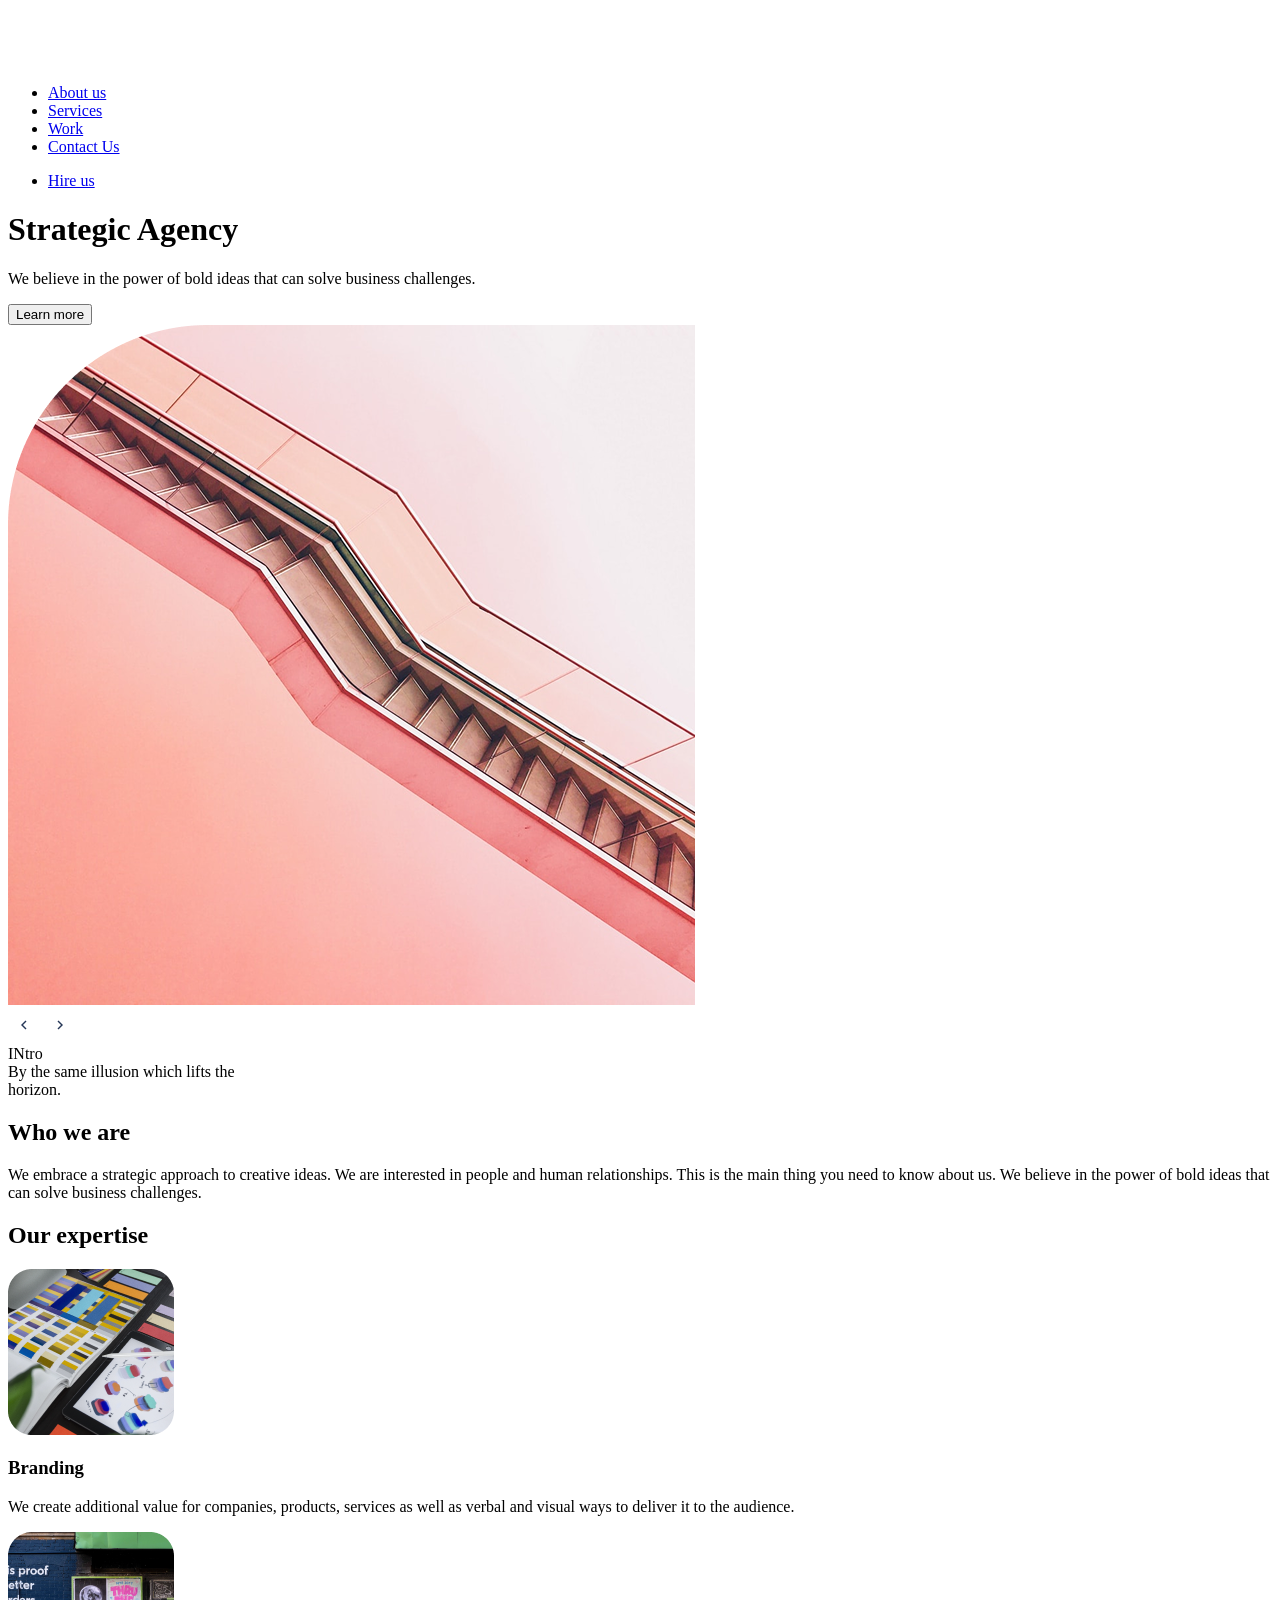
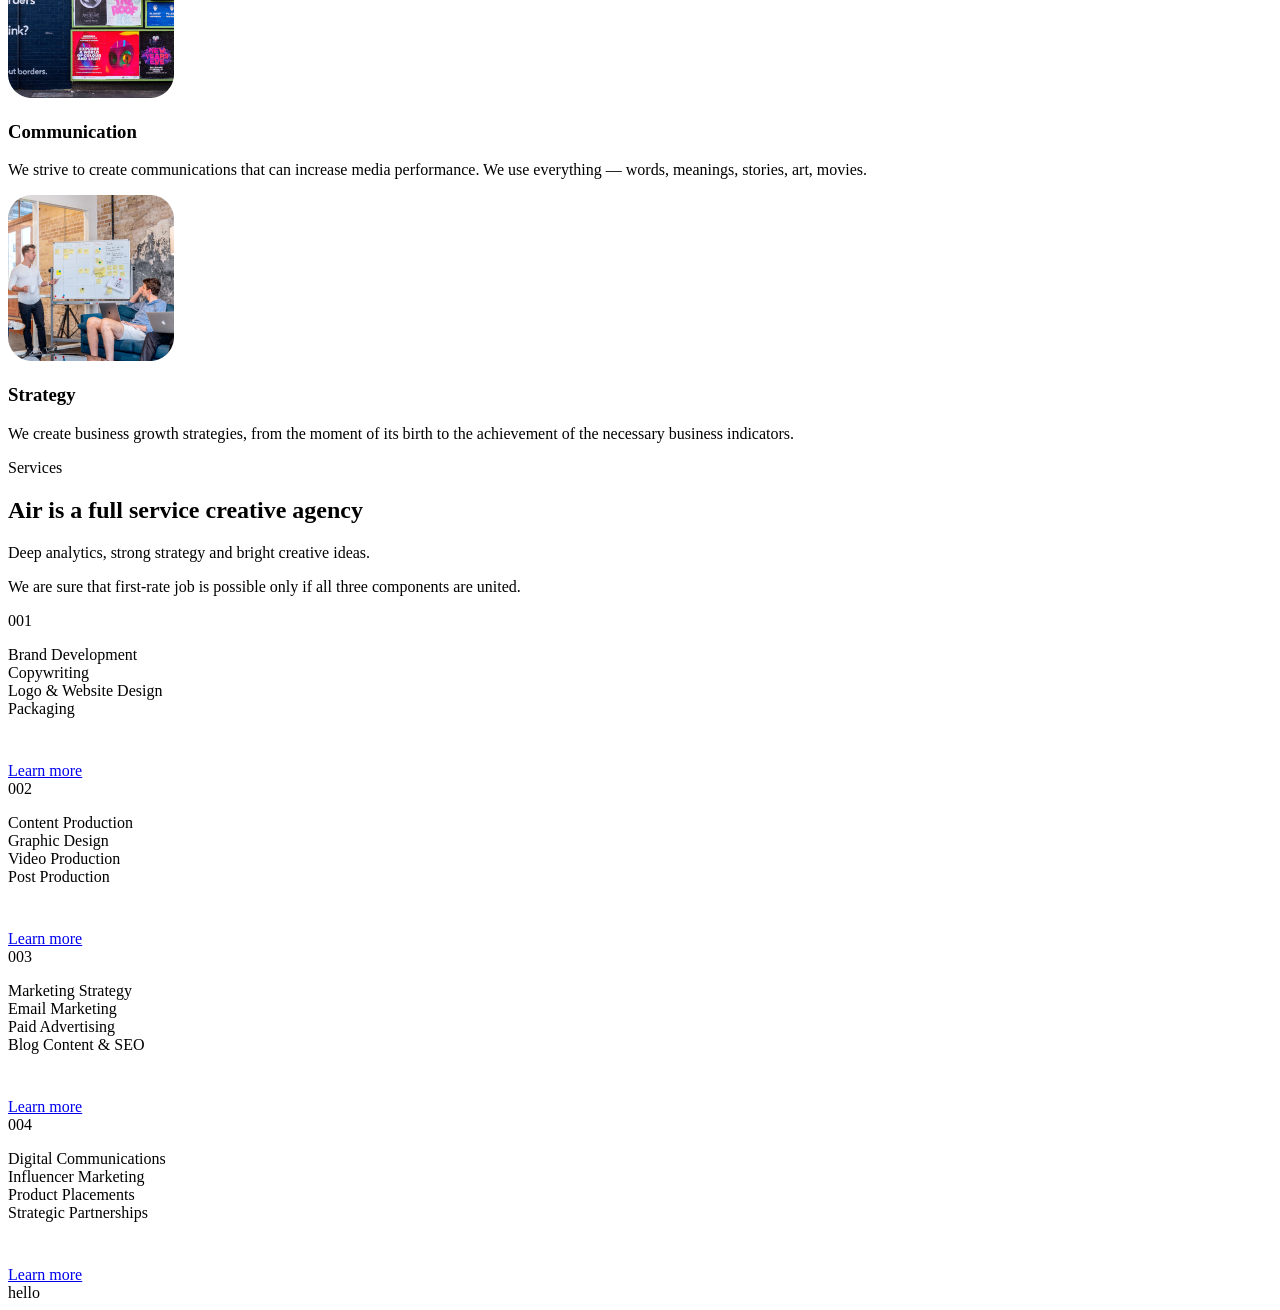
==== src/index.html @ 36a3d51a "add block services" ====
<!doctype html>
<html
  lang="en"
  class="page"
>
  <head>
    <meta charset="UTF-8" />
    <meta
      name="viewport"
      content="width=device-width, initial-scale=1.0"
    />
    <title>Dia</title>
    <link
      rel="preconnect"
      href="https://fonts.googleapis.com"
    />
    <link
      rel="preconnect"
      href="https://fonts.gstatic.com"
      crossorigin="anonymous"
    />
    <link
      href="https://fonts.googleapis.com/css2?family=Poppins:ital,wght@0,100;0,200;0,300;0,400;0,500;0,600;0,700;0,800;0,900;1,100;1,200;1,300;1,400;1,500;1,600;1,700;1,800;1,900&family=Roboto:ital,wght@0,100..900;1,100..900&display=swap"
      rel="stylesheet"
    />
    <link
      href="https://fonts.googleapis.com/css2?family=Open+Sans:ital,wght@0,300..800;1,300..800&display=swap"
      rel="stylesheet"
    />
    <link
      rel="stylesheet"
      href="./styles/main.scss"
    />
  </head>
  <body class="page__body">
    <header class="header">
      <div class="container">
        <div class="header__content">
          <div class="menu">
            <div class="header__top">
              <a
                href="#"
                class="header__logo"
              >
                <img
                  src="images/logo-2/logo-2x.png"
                  alt="Logo company"
                  class="header__logo-img"
                />
              </a>
              <div class="header__burger-menu"></div>
            </div>

            <nav class="nav nav-burger">
              <ul class="nav__list">
                <li class="nav__list-item">
                  <a
                    href="#"
                    class="nav__link"
                  >
                    About us
                  </a>
                </li>
                <li class="nav__list-item">
                  <a
                    href="#"
                    class="nav__link"
                  >
                    Services
                  </a>
                </li>
                <li class="nav__list-item">
                  <a
                    href="#"
                    class="nav__link"
                  >
                    Work
                  </a>
                </li>
                <li class="nav__list-item">
                  <a
                    href="#"
                    class="nav__link"
                  >
                    Contact Us
                  </a>
                </li>
              </ul>
            </nav>

            <nav class="nav">
              <ul class="nav__list">
                <li class="nav__list-item">
                  <a
                    href="#"
                    class="nav__link nav__link-hire-us"
                  >
                    Hire us
                  </a>
                </li>
              </ul>
            </nav>
          </div>

          <div class="header__bottom">
            <div class="left-side">
              <h1 class="header__bottom-title">Strategic Agency</h1>
              <p class="header__bottom-description">
                We believe in the power of bold ideas that can solve business
                challenges.
              </p>
              <button class="button button-header">Learn more</button>
            </div>

            <div class="right-side">
              <div class="right-side__img-container">
                <img
                  src="images/slider-2/photo-2.png"
                  alt="slider"
                  class="right-side__img"
                />
              </div>

              <div class="right-side__text-container">
                <div class="right-side__arrows">
                  <img
                    src="../src/images/arrow-left.png"
                    alt="arrow-left"
                  />
                  <img
                    src="../src/images/arrow-right.png"
                    alt="arrow-right"
                  />
                </div>

                <div class="right-side__text">
                  <div class="right-side__text-title">INtro</div>
                  <div class="right-side__text-description">
                    By the same illusion which lifts the
                    <br />
                    horizon.
                  </div>
                </div>
              </div>
            </div>
          </div>
        </div>
      </div>
    </header>

    <aside></aside>

    <main class="main">
      <div class="container">
        <div class="main__content">
          <section class="who-we-are">
            <h2 class="who-we-are__title">Who we are</h2>
            <p class="who-we-are__description">
              We embrace a strategic approach to creative ideas. We are
              interested in people and human relationships. This is the main
              thing you need to know about us. We believe in the power of bold
              ideas that can solve business challenges.
            </p>
          </section>
        </div>
      </div>

      <section class="our-expertise">
        <div class="container">
          <div class="our-expertise__content">
            <h2 class="our-expertise__title">Our expertise</h2>
            <div class="our-expertise__items">
              <div class="our-expertise__item">
                <img
                  src="images/our-expertise/image-1.png"
                  alt="Image Branding"
                  class="our-expertise__item-img"
                />
                <h3 class="our-expertise__item-title">Branding</h3>
                <p class="our-expertise__item-description">
                  We create additional value for companies, products, services
                  as well as verbal and visual ways to deliver it to the
                  audience.
                </p>
              </div>

              <div class="our-expertise__item">
                <img
                  src="images/our-expertise/image-2.png"
                  alt="Image Communication"
                  class="our-expertise__item-img"
                />
                <h3 class="our-expertise__item-title">Communication</h3>
                <p class="our-expertise__item-description">
                  We strive to create communications that can increase media
                  performance. We use everything — words, meanings, stories,
                  art, movies.
                </p>
              </div>

              <div class="our-expertise__item">
                <img
                  src="images/our-expertise/image-3.png"
                  alt="Image Strategy"
                  class="our-expertise__item-img"
                />
                <h3 class="our-expertise__item-title">Strategy</h3>
                <p class="our-expertise__item-description">
                  We create business growth strategies, from the moment of its
                  birth to the achievement of the necessary business indicators.
                </p>
              </div>
            </div>
          </div>
        </div>
      </section>

      <div class="container">
        <section class="services">
          <div class="services__content">
            <div class="services__cards">
              <div class="services__header">
                <div class="services__name">Services</div>
                <h2 class="services__title">
                  Air is a full service creative agency
                </h2>
                <p class="services__description">
                  Deep analytics, strong strategy and bright creative ideas.
                </p>
                <p class="services__description services__description-margin">
                  We are sure that first-rate job is possible only if all three
                  components are united.
                </p>
              </div>

              <div class="services__card services__card-1">
                <div class="services__card-badge services__card-badge-blue">
                  001
                </div>
                <p class="services__card-description">
                  Brand Development
                  <br />
                  Copywriting
                  <br />
                  Logo & Website Design
                  <br />
                  Packaging
                </p>
                <div class="services__card-link">
                  <div
                    class="services__card-link-arrow services__card-link-arrow-blue"
                  >
                    <img
                      src="images/arrow-forward.png"
                      alt="arrow"
                      class="services__card-link-img"
                    />
                  </div>
                  <a
                    href="#"
                    class="services__card-link-text"
                  >
                    Learn more
                  </a>
                </div>
              </div>

              <div class="services__card services__card-2">
                <div class="services__card-badge services__card-badge-yellow">
                  002
                </div>
                <p class="services__card-description">
                  Сontent Production
                  <br />
                  Graphic Design
                  <br />
                  Video Production
                  <br />
                  Post Production
                </p>
                <div class="services__card-link">
                  <div
                    class="services__card-link-arrow services__card-link-arrow-yellow"
                  >
                    <img
                      src="images/arrow-forward.png"
                      alt="arrow"
                      class="services__card-link-img"
                    />
                  </div>
                  <a
                    href="#"
                    class="services__card-link-text"
                  >
                    Learn more
                  </a>
                </div>
              </div>

              <div class="services__card services__card-3">
                <div class="services__card-badge services__card-badge-green">
                  003
                </div>
                <p class="services__card-description">
                  Marketing Strategy
                  <br />
                  Email Marketing
                  <br />
                  Paid Advertising
                  <br />
                  Blog Content & SEO
                </p>
                <div class="services__card-link">
                  <div
                    class="services__card-link-arrow services__card-link-arrow-green"
                  >
                    <img
                      src="images/arrow-forward.png"
                      alt="arrow"
                      class="services__card-link-img"
                    />
                  </div>
                  <a
                    href="#"
                    class="services__card-link-text"
                  >
                    Learn more
                  </a>
                </div>
              </div>

              <div class="services__card services__card-4">
                <div class="services__card-badge services__card-badge-red">
                  004
                </div>
                <p class="services__card-description">
                  Digital Communications
                  <br />
                  Influencer Marketing
                  <br />
                  Product Placements
                  <br />
                  Strategic Partnerships
                </p>
                <div class="services__card-link">
                  <div
                    class="services__card-link-arrow services__card-link-arrow-red"
                  >
                    <img
                      src="images/arrow-forward.png"
                      alt="arrow"
                      class="services__card-link-img"
                    />
                  </div>
                  <a
                    href="#"
                    class="services__card-link-text"
                  >
                    Learn more
                  </a>
                </div>
              </div>
            </div>
          </div>
        </section>

        <section class="what-people-say">hello</section>
      </div>

      <section class="vision-passion"></section>
    </main>

    <footer></footer>

    <script src="scripts/main.js"></script>
  </body>
</html>
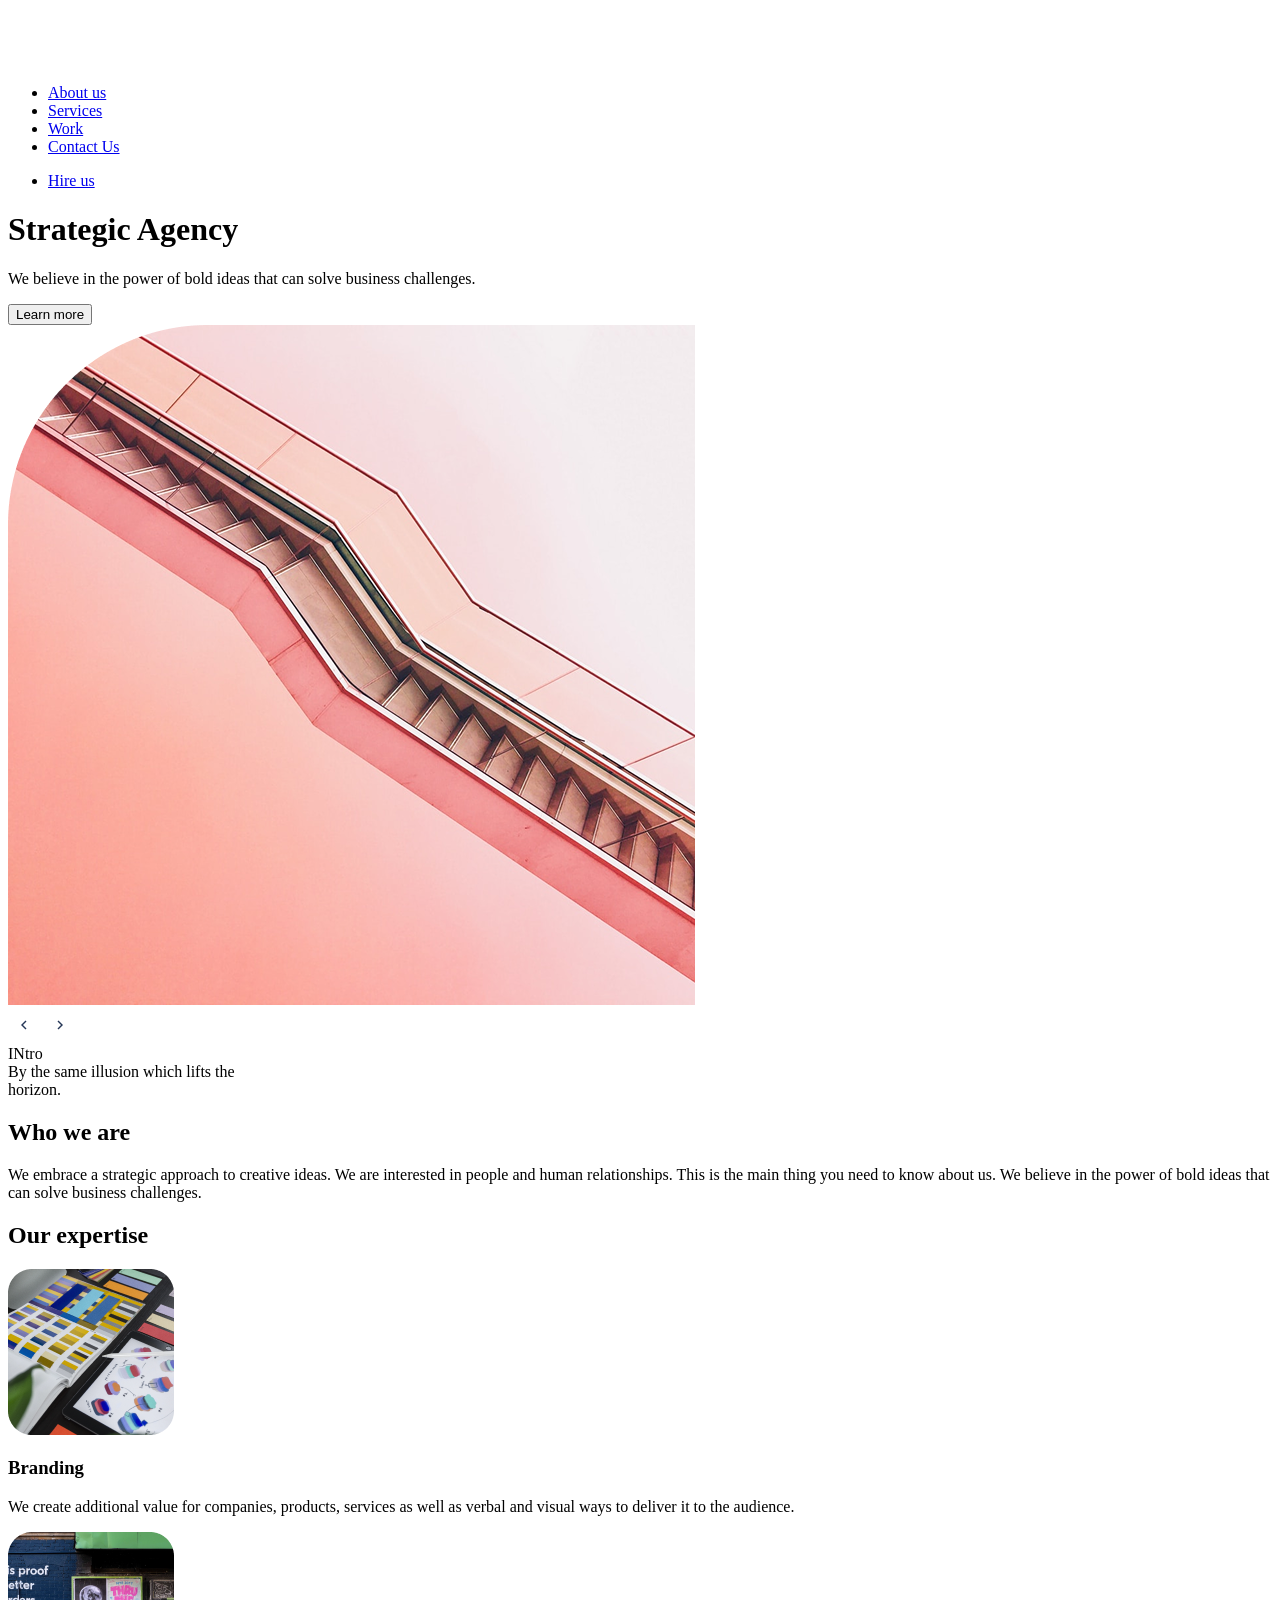
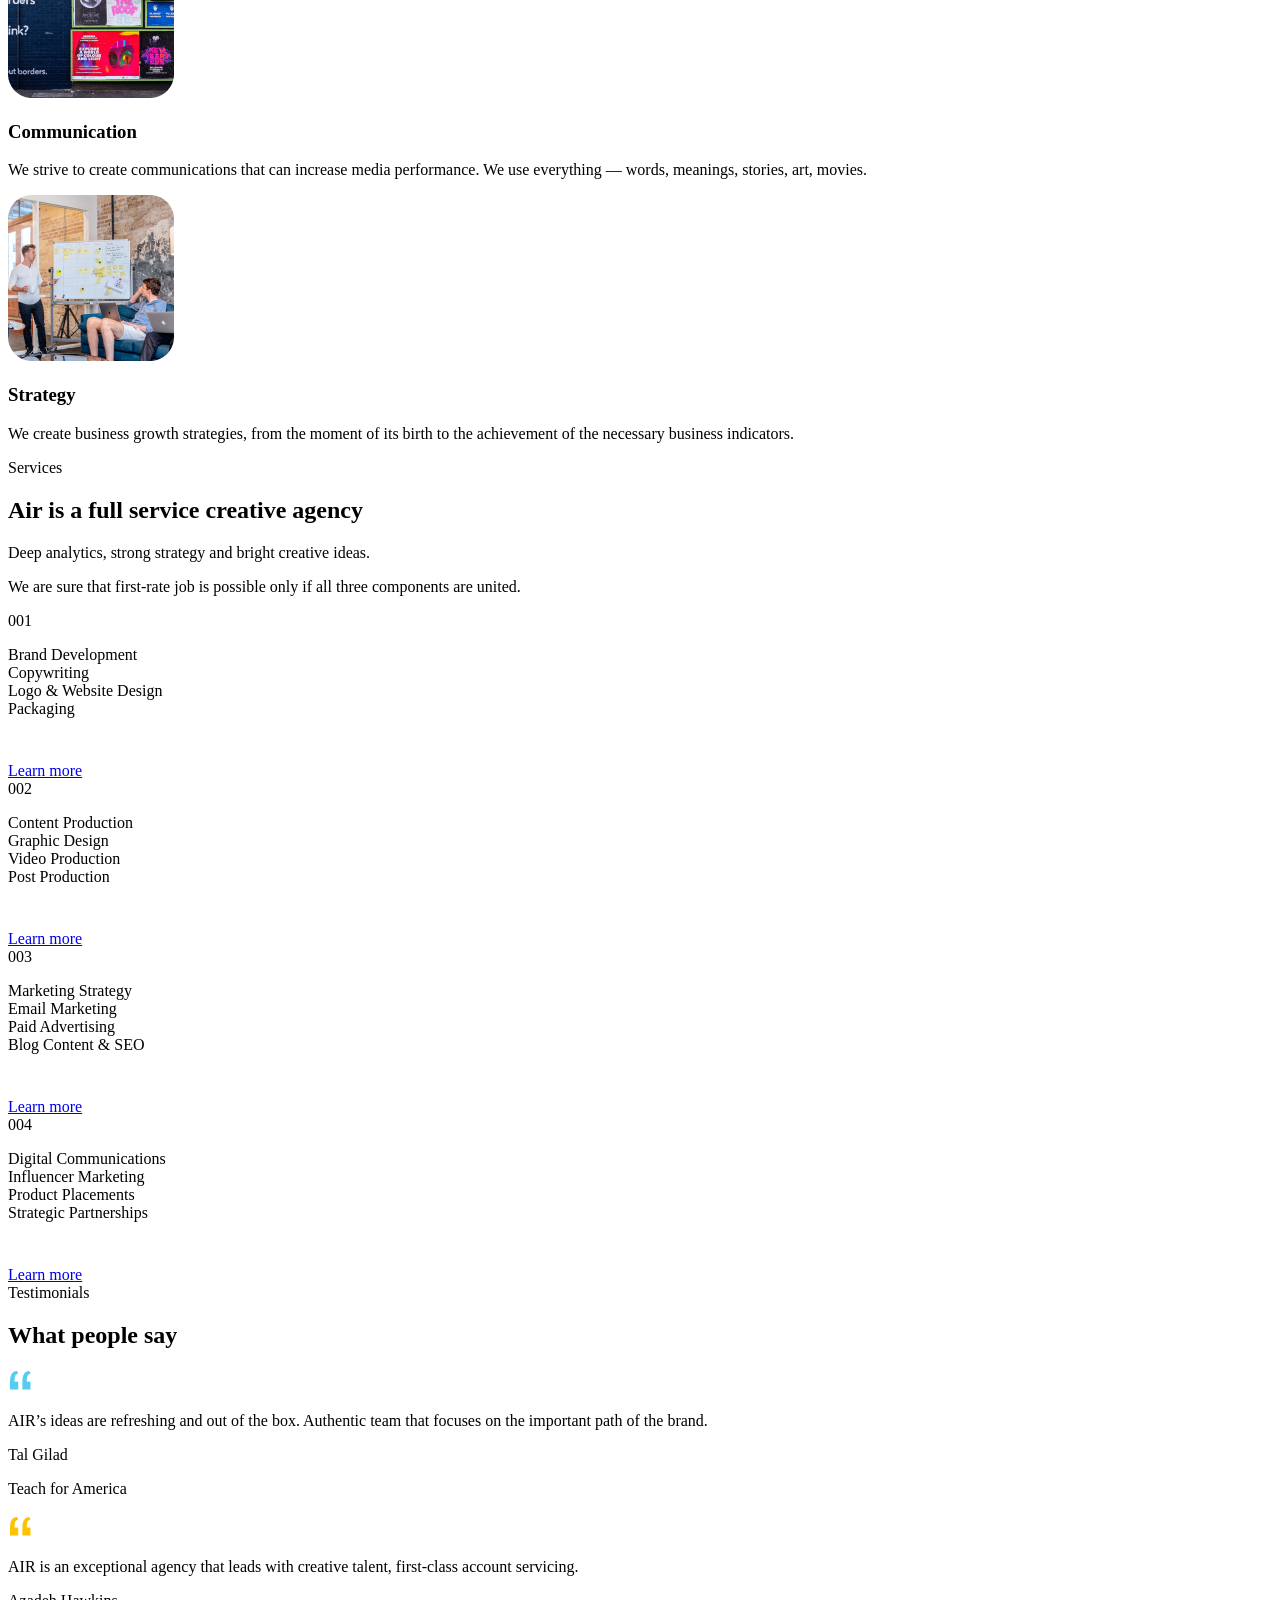
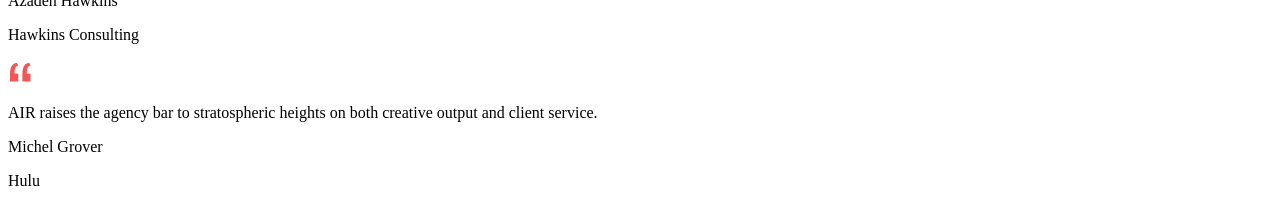
==== commit ecbccb27: "add block what people say" ====
--- a/src/index.html
+++ b/src/index.html
@@ -364,7 +364,77 @@
           </div>
         </section>
 
-        <section class="what-people-say">hello</section>
+        <section class="what-people-say">
+          <div class="what-people-say__header">
+            <div class="what-people-say__name">Testimonials</div>
+            <h2 class="what-people-say__title">What people say</h2>
+          </div>
+
+          <div class="what-people-say__cards">
+            <div class="what-people-say__card">
+              <div
+                class="what-people-say__card-image what-people-say__card-image-blue"
+              >
+                <div
+                  class="what-people-say__card-img what-people-say__card-img-user1"
+                ></div>
+              </div>
+              <img
+                src="images/people/quote-blue.png"
+                alt="Quote image"
+                class="what-people-say__card-quote"
+              />
+              <p class="what-people-say__card-description">
+                AIR’s ideas are refreshing and out of the box. Authentic team
+                that focuses on the important path of the brand.
+              </p>
+              <p class="what-people-say__card-user-name">Tal Gilad</p>
+              <p class="what-people-say__card-text">Teach for America</p>
+            </div>
+
+            <div class="what-people-say__card">
+              <div
+                class="what-people-say__card-image what-people-say__card-image-yellow"
+              >
+                <div
+                  class="what-people-say__card-img what-people-say__card-img-user2"
+                ></div>
+              </div>
+              <img
+                src="images/people/qoute-yellow.png"
+                alt="Quote image"
+                class="what-people-say__card-quote"
+              />
+              <p class="what-people-say__card-description">
+                AIR is an exceptional agency that leads with creative talent,
+                first-class account servicing.
+              </p>
+              <p class="what-people-say__card-user-name">Azadeh Hawkins</p>
+              <p class="what-people-say__card-text">Hawkins Consulting</p>
+            </div>
+
+            <div class="what-people-say__card">
+              <div
+                class="what-people-say__card-image what-people-say__card-image-red"
+              >
+                <div
+                  class="what-people-say__card-img what-people-say__card-img-user3"
+                ></div>
+              </div>
+              <img
+                src="images/people/quote-red.png"
+                alt="Quote image"
+                class="what-people-say__card-quote"
+              />
+              <p class="what-people-say__card-description">
+                AIR raises the agency bar to stratospheric heights on both
+                creative output and client service.
+              </p>
+              <p class="what-people-say__card-user-name">Michel Grover</p>
+              <p class="what-people-say__card-text">Hulu</p>
+            </div>
+          </div>
+        </section>
       </div>
 
       <section class="vision-passion"></section>
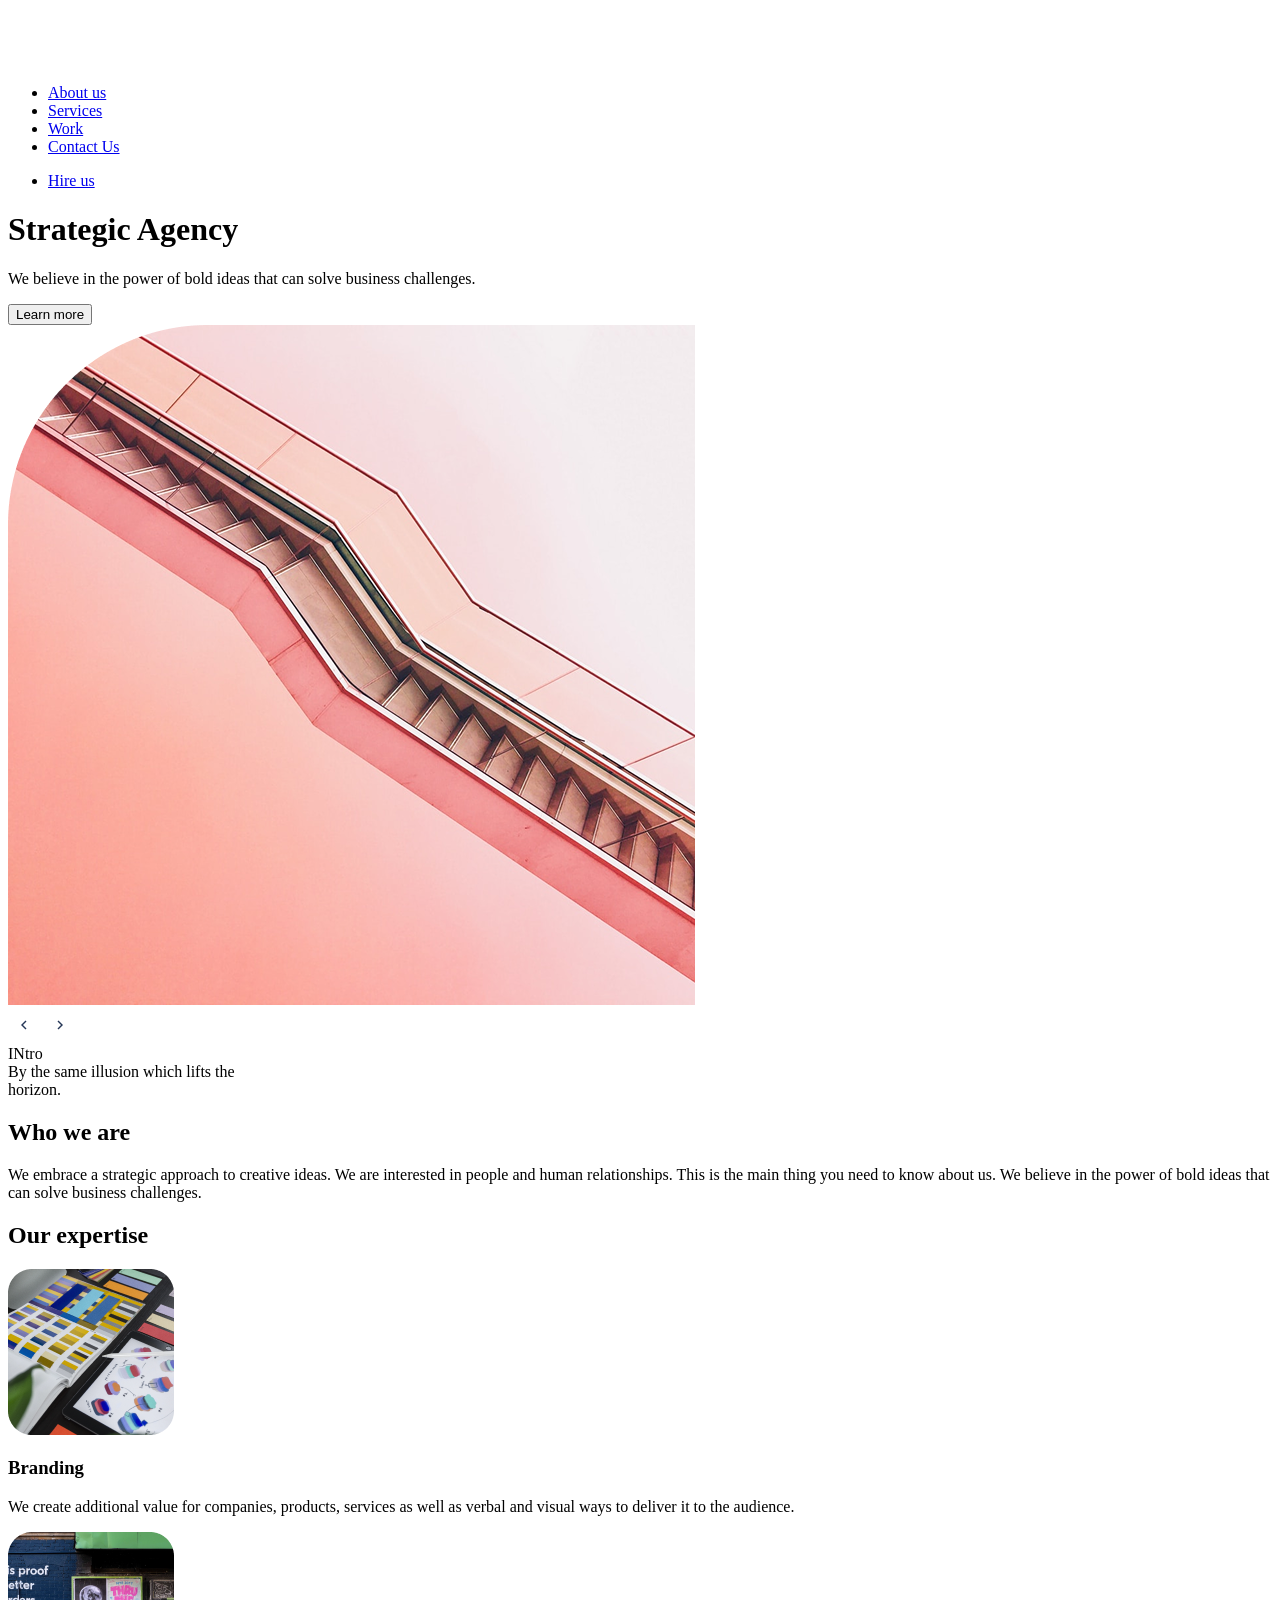
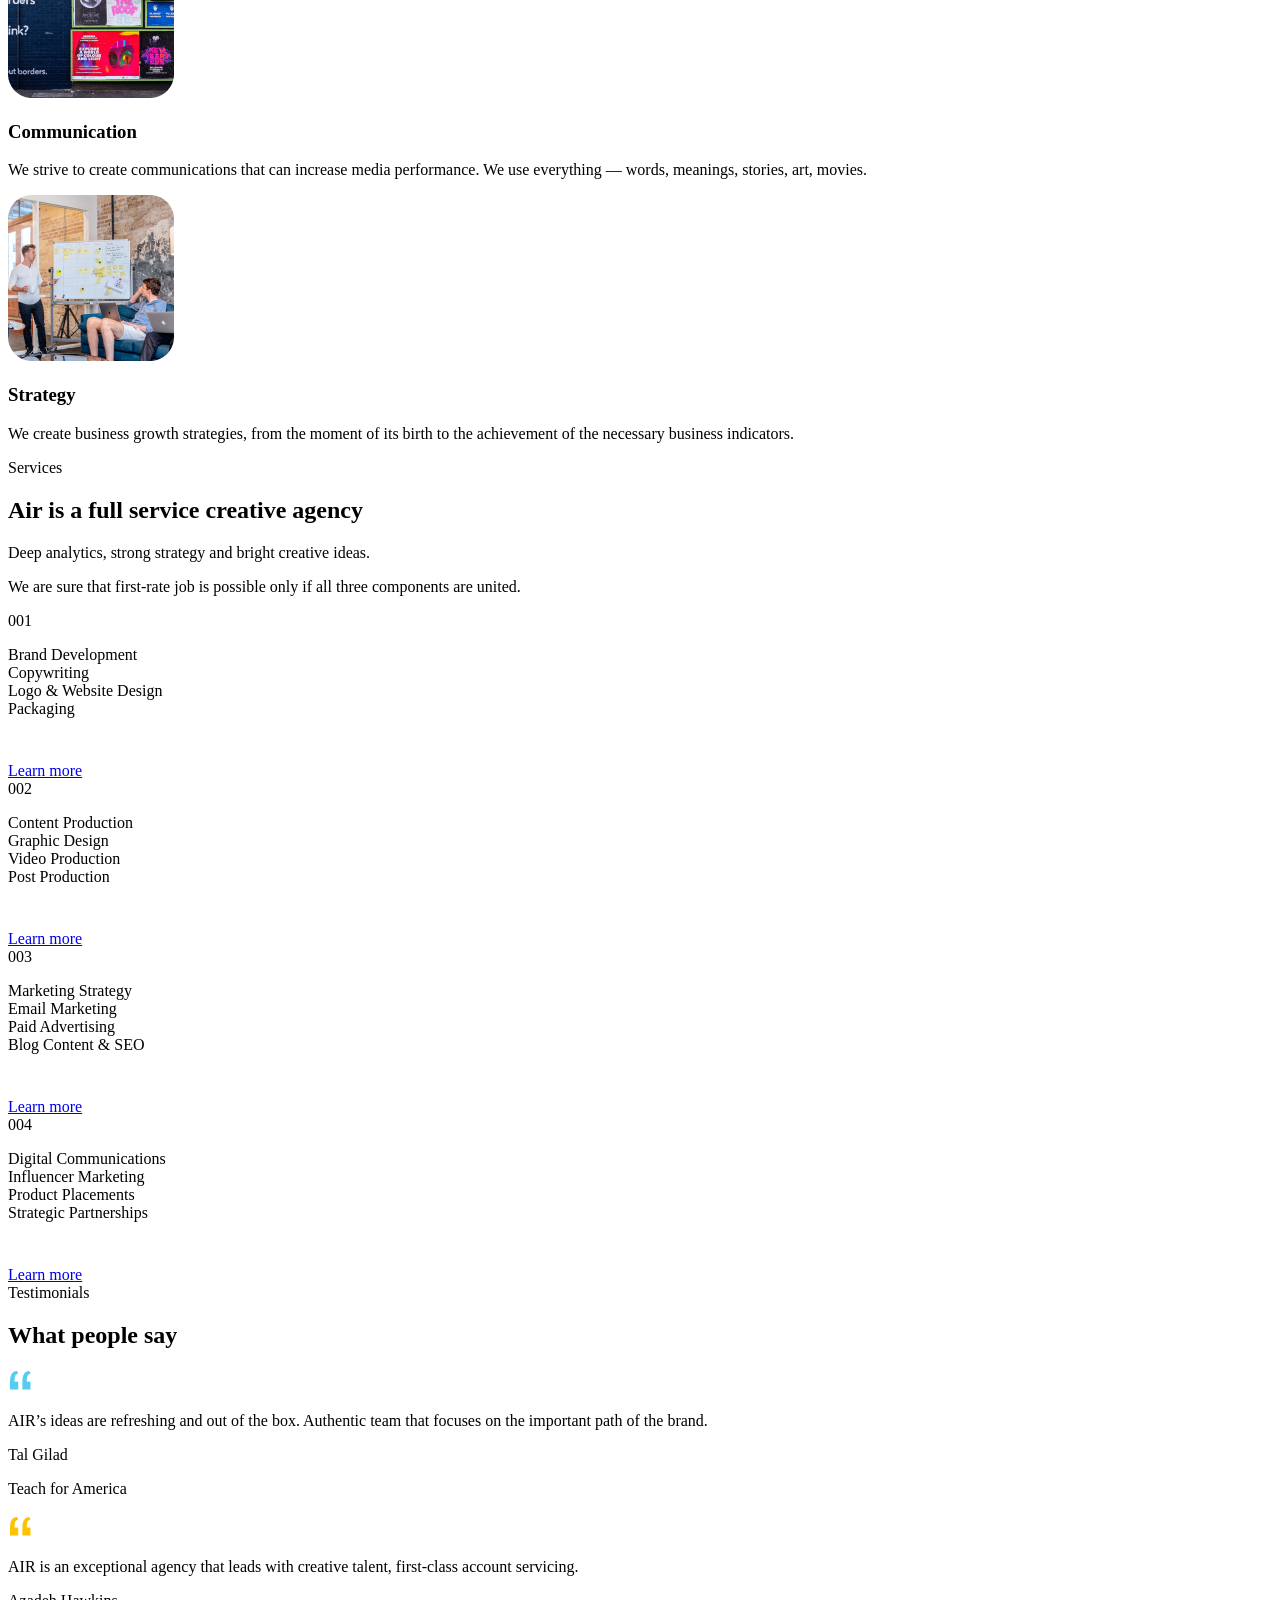
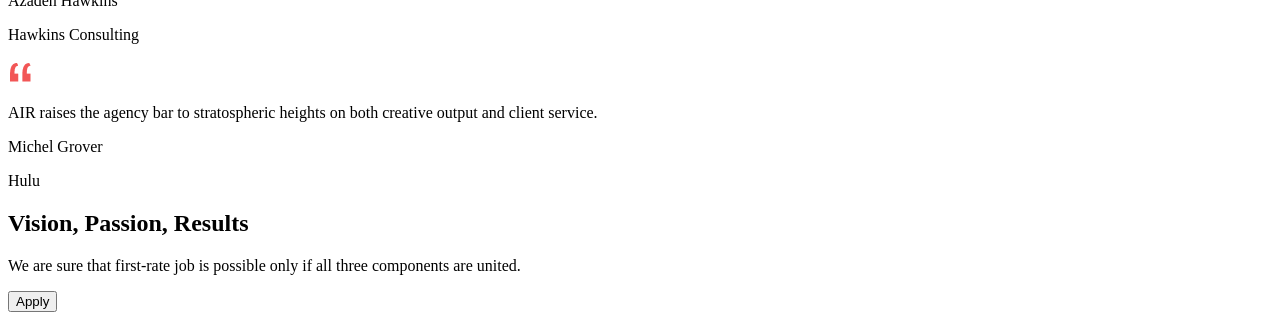
==== commit 27644b5b: "add block vision passion" ====
--- a/src/index.html
+++ b/src/index.html
@@ -437,7 +437,20 @@
         </section>
       </div>
 
-      <section class="vision-passion"></section>
+      <section class="vision-passion">
+        <div class="vision-passion__image">
+          <div class="container">
+            <div class="vision-passion__content">
+              <h2 class="vision-passion__title">Vision, Passion, Results</h2>
+              <p class="vision-passion__description">
+                We are sure that first-rate job is possible only if all three
+                components are united.
+              </p>
+              <button class="button vision-passion__button">Apply</button>
+            </div>
+          </div>
+        </div>
+      </section>
     </main>
 
     <footer></footer>
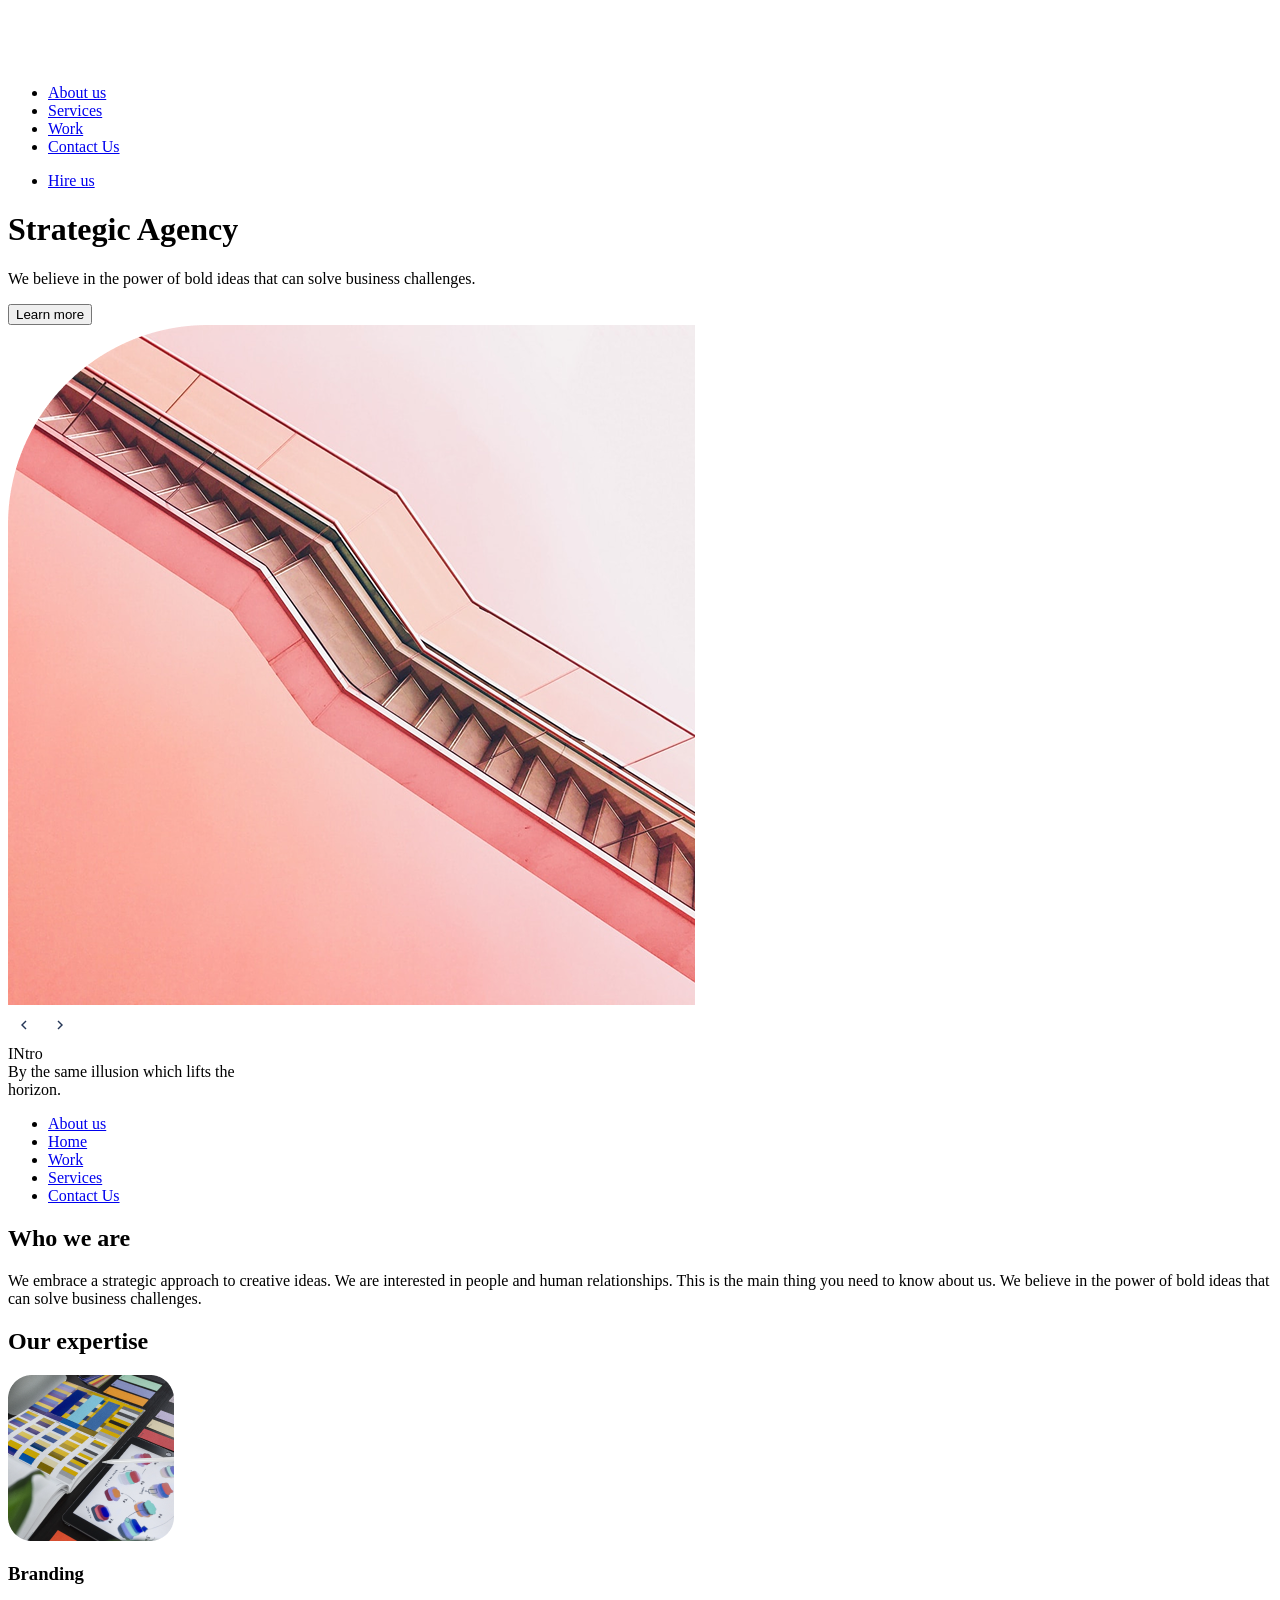
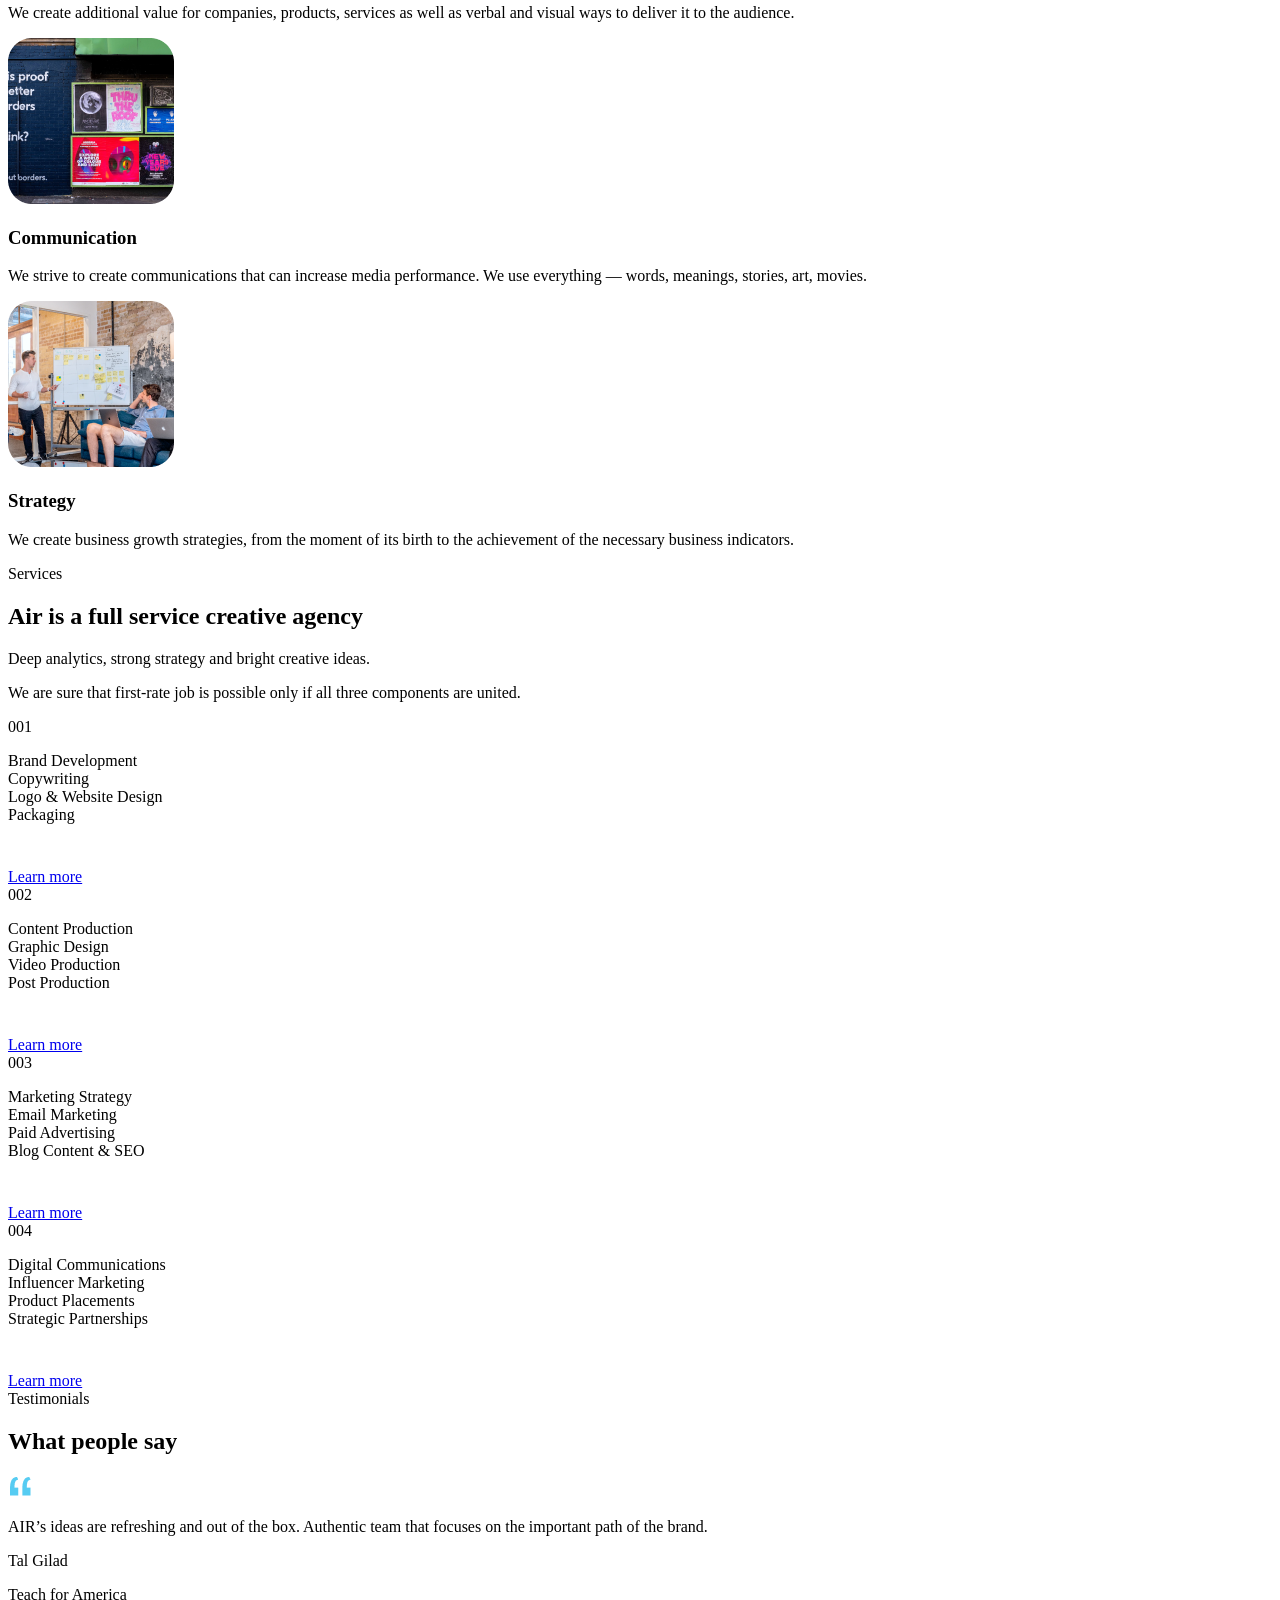
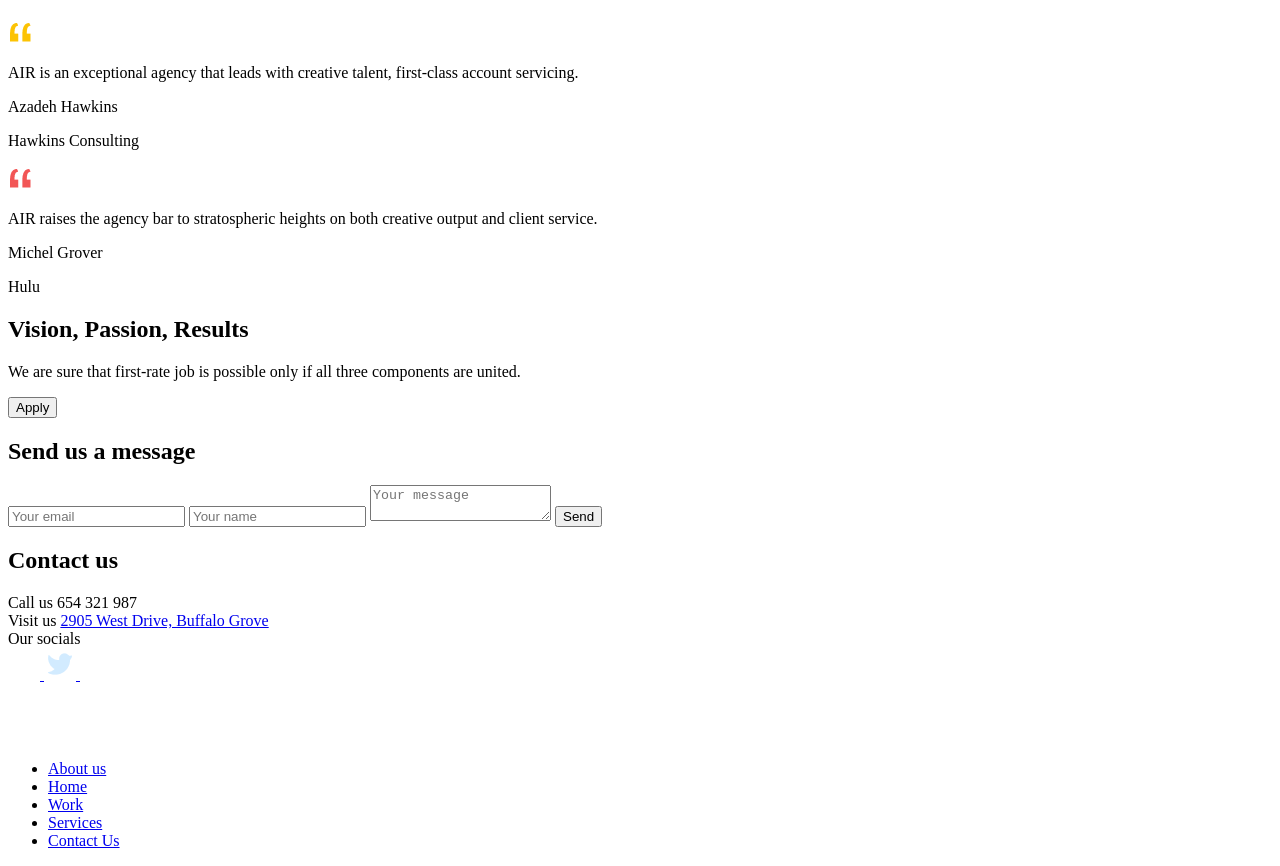
==== commit 6d1c8f05: "add block footer and some change" ====
--- a/src/index.html
+++ b/src/index.html
@@ -9,7 +9,7 @@
       name="viewport"
       content="width=device-width, initial-scale=1.0"
     />
-    <title>Dia</title>
+    <title>Air</title>
     <link
       rel="preconnect"
       href="https://fonts.googleapis.com"
@@ -31,9 +31,16 @@
       rel="stylesheet"
       href="./styles/main.scss"
     />
+    <link
+      rel="icon"
+      href="images/logo-2/logo.png"
+    />
   </head>
   <body class="page__body">
-    <header class="header">
+    <header
+      class="header"
+      id="home"
+    >
       <div class="container">
         <div class="header__content">
           <div class="menu">
@@ -55,7 +62,7 @@
               <ul class="nav__list">
                 <li class="nav__list-item">
                   <a
-                    href="#"
+                    href="#who-we-are"
                     class="nav__link"
                   >
                     About us
@@ -63,7 +70,7 @@
                 </li>
                 <li class="nav__list-item">
                   <a
-                    href="#"
+                    href="#services"
                     class="nav__link"
                   >
                     Services
@@ -71,7 +78,7 @@
                 </li>
                 <li class="nav__list-item">
                   <a
-                    href="#"
+                    href="#our-expertise"
                     class="nav__link"
                   >
                     Work
@@ -79,7 +86,7 @@
                 </li>
                 <li class="nav__list-item">
                   <a
-                    href="#"
+                    href="#footer"
                     class="nav__link"
                   >
                     Contact Us
@@ -92,8 +99,8 @@
               <ul class="nav__list">
                 <li class="nav__list-item">
                   <a
-                    href="#"
-                    class="nav__link nav__link-hire-us"
+                    href="#footer"
+                    class="nav__link"
                   >
                     Hire us
                   </a>
@@ -126,10 +133,12 @@
                   <img
                     src="../src/images/arrow-left.png"
                     alt="arrow-left"
+                    class="right-side__arrow-hover"
                   />
                   <img
                     src="../src/images/arrow-right.png"
                     alt="arrow-right"
+                    class="right-side__arrow-hover"
                   />
                 </div>
 
@@ -148,12 +157,60 @@
       </div>
     </header>
 
-    <aside></aside>
+    <aside class="page__menu menu-2">
+      <nav class="footer__nav">
+        <ul class="footer__nav-list">
+          <li class="footer__nav-item">
+            <a
+              href="#who-we-are"
+              class="nav__link"
+            >
+              About us
+            </a>
+          </li>
+          <li class="footer__nav-item">
+            <a
+              href="#home"
+              class="nav__link"
+            >
+              Home
+            </a>
+          </li>
+          <li class="footer__nav-item">
+            <a
+              href="#our-expertise"
+              class="nav__link"
+            >
+              Work
+            </a>
+          </li>
+          <li class="footer__nav-item">
+            <a
+              href="#services"
+              class="nav__link"
+            >
+              Services
+            </a>
+          </li>
+          <li class="footer__nav-item">
+            <a
+              href="#footer"
+              class="nav__link"
+            >
+              Contact Us
+            </a>
+          </li>
+        </ul>
+      </nav>
+    </aside>
 
     <main class="main">
       <div class="container">
         <div class="main__content">
-          <section class="who-we-are">
+          <section
+            class="who-we-are"
+            id="who-we-are"
+          >
             <h2 class="who-we-are__title">Who we are</h2>
             <p class="who-we-are__description">
               We embrace a strategic approach to creative ideas. We are
@@ -165,7 +222,10 @@
         </div>
       </div>
 
-      <section class="our-expertise">
+      <section
+        class="our-expertise"
+        id="our-expertise"
+      >
         <div class="container">
           <div class="our-expertise__content">
             <h2 class="our-expertise__title">Our expertise</h2>
@@ -216,7 +276,10 @@
       </section>
 
       <div class="container">
-        <section class="services">
+        <section
+          class="services"
+          id="services"
+        >
           <div class="services__content">
             <div class="services__cards">
               <div class="services__header">
@@ -256,12 +319,7 @@
                       class="services__card-link-img"
                     />
                   </div>
-                  <a
-                    href="#"
-                    class="services__card-link-text"
-                  >
-                    Learn more
-                  </a>
+                  <a href="#our-expertise">Learn more</a>
                 </div>
               </div>
 
@@ -288,12 +346,7 @@
                       class="services__card-link-img"
                     />
                   </div>
-                  <a
-                    href="#"
-                    class="services__card-link-text"
-                  >
-                    Learn more
-                  </a>
+                  <a href="#our-expertise">Learn more</a>
                 </div>
               </div>
 
@@ -320,12 +373,7 @@
                       class="services__card-link-img"
                     />
                   </div>
-                  <a
-                    href="#"
-                    class="services__card-link-text"
-                  >
-                    Learn more
-                  </a>
+                  <a href="#our-expertise">Learn more</a>
                 </div>
               </div>
 
@@ -352,19 +400,17 @@
                       class="services__card-link-img"
                     />
                   </div>
-                  <a
-                    href="#"
-                    class="services__card-link-text"
-                  >
-                    Learn more
-                  </a>
+                  <a href="#our-expertise">Learn more</a>
                 </div>
               </div>
             </div>
           </div>
         </section>
 
-        <section class="what-people-say">
+        <section
+          class="what-people-say"
+          id="what-people-say"
+        >
           <div class="what-people-say__header">
             <div class="what-people-say__name">Testimonials</div>
             <h2 class="what-people-say__title">What people say</h2>
@@ -437,7 +483,10 @@
         </section>
       </div>
 
-      <section class="vision-passion">
+      <section
+        class="vision-passion"
+        id="vision-passion"
+      >
         <div class="vision-passion__image">
           <div class="container">
             <div class="vision-passion__content">
@@ -446,15 +495,172 @@
                 We are sure that first-rate job is possible only if all three
                 components are united.
               </p>
-              <button class="button vision-passion__button">Apply</button>
+
+              <a
+                href="#footer"
+                class="vision-passion__link"
+              >
+                <button class="button vision-passion__button">Apply</button>
+              </a>
             </div>
           </div>
         </div>
       </section>
     </main>
 
-    <footer></footer>
-
+    <footer>
+      <section
+        class="footer"
+        id="footer"
+      >
+        <div class="container">
+          <div class="footer__content">
+            <div class="send-massage">
+              <h2 class="send-massage__title">Send us a message</h2>
+              <form
+                class="send-massage__inputs"
+                onsubmit="this.reset(); return false;"
+              >
+                <input
+                  type="email"
+                  class="input"
+                  placeholder="Your email"
+                  required
+                />
+                <input
+                  type="text"
+                  class="input"
+                  placeholder="Your name"
+                  required
+                />
+                <textarea
+                  class="input input__message"
+                  placeholder="Your message"
+                  required
+                ></textarea>
+                <button class="button send-massage__button">Send</button>
+              </form>
+            </div>
+
+            <div class="contact-us">
+              <h2 class="contact-us__title">Contact us</h2>
+
+              <div class="contact-us__contact">
+                <span class="contact-us__contact-header">Call us</span>
+                <span class="contact-us__contact-number">654 321 987</span>
+              </div>
+
+              <div class="contact-us__contact">
+                <span class="contact-us__contact-header">Visit us</span>
+                <a
+                  class="contact-us__contact-number"
+                  href="https://maps.app.goo.gl/koozELgqAPiSDAQh7"
+                  target="_blank"
+                >
+                  2905 West Drive, Buffalo Grove
+                </a>
+              </div>
+
+              <div class="contact-us__contact">
+                <span class="contact-us__contact-header">Our socials</span>
+                <div class="contact-us__contact-socials">
+                  <a
+                    href="#"
+                    class="contact-us__contact-socials-link"
+                  >
+                    <img
+                      src="images/social-media/facebook.png"
+                      alt="icon facebook"
+                      class="contact-us__contact-socials-img"
+                    />
+                  </a>
+                  <a
+                    href="#"
+                    class="contact-us__contact-socials-link"
+                  >
+                    <img
+                      src="images/social-media/twitter.png"
+                      alt="icon twitter"
+                      class="contact-us__contact-socials-img"
+                    />
+                  </a>
+                  <a
+                    href="#"
+                    class="contact-us__contact-socials-link"
+                  >
+                    <img
+                      src="images/social-media/instagram.png"
+                      alt="icon instagram"
+                      class="contact-us__contact-socials-img"
+                    />
+                  </a>
+                </div>
+              </div>
+            </div>
+
+            <div class="footer__bottom">
+              <div class="footer__bottom-logo">
+                <a
+                  href="#"
+                  class="footer__bottom-logo-link"
+                >
+                  <img
+                    src="images/logo-2/logo-2x.png"
+                    alt="logo"
+                    class="footer__bottom-logo-img"
+                  />
+                </a>
+              </div>
+
+              <nav class="footer__nav">
+                <ul class="footer__nav-list">
+                  <li class="footer__nav-item">
+                    <a
+                      href="#who-we-are"
+                      class="nav__link"
+                    >
+                      About us
+                    </a>
+                  </li>
+                  <li class="footer__nav-item">
+                    <a
+                      href="#home"
+                      class="nav__link"
+                    >
+                      Home
+                    </a>
+                  </li>
+                  <li class="footer__nav-item">
+                    <a
+                      href="#our-expertise"
+                      class="nav__link"
+                    >
+                      Work
+                    </a>
+                  </li>
+                  <li class="footer__nav-item">
+                    <a
+                      href="#services"
+                      class="nav__link"
+                    >
+                      Services
+                    </a>
+                  </li>
+                  <li class="footer__nav-item">
+                    <a
+                      href="#footer"
+                      class="nav__link"
+                    >
+                      Contact Us
+                    </a>
+                  </li>
+                </ul>
+              </nav>
+            </div>
+          </div>
+        </div>
+      </section>
+    </footer>
     <script src="scripts/main.js"></script>
   </body>
 </html>
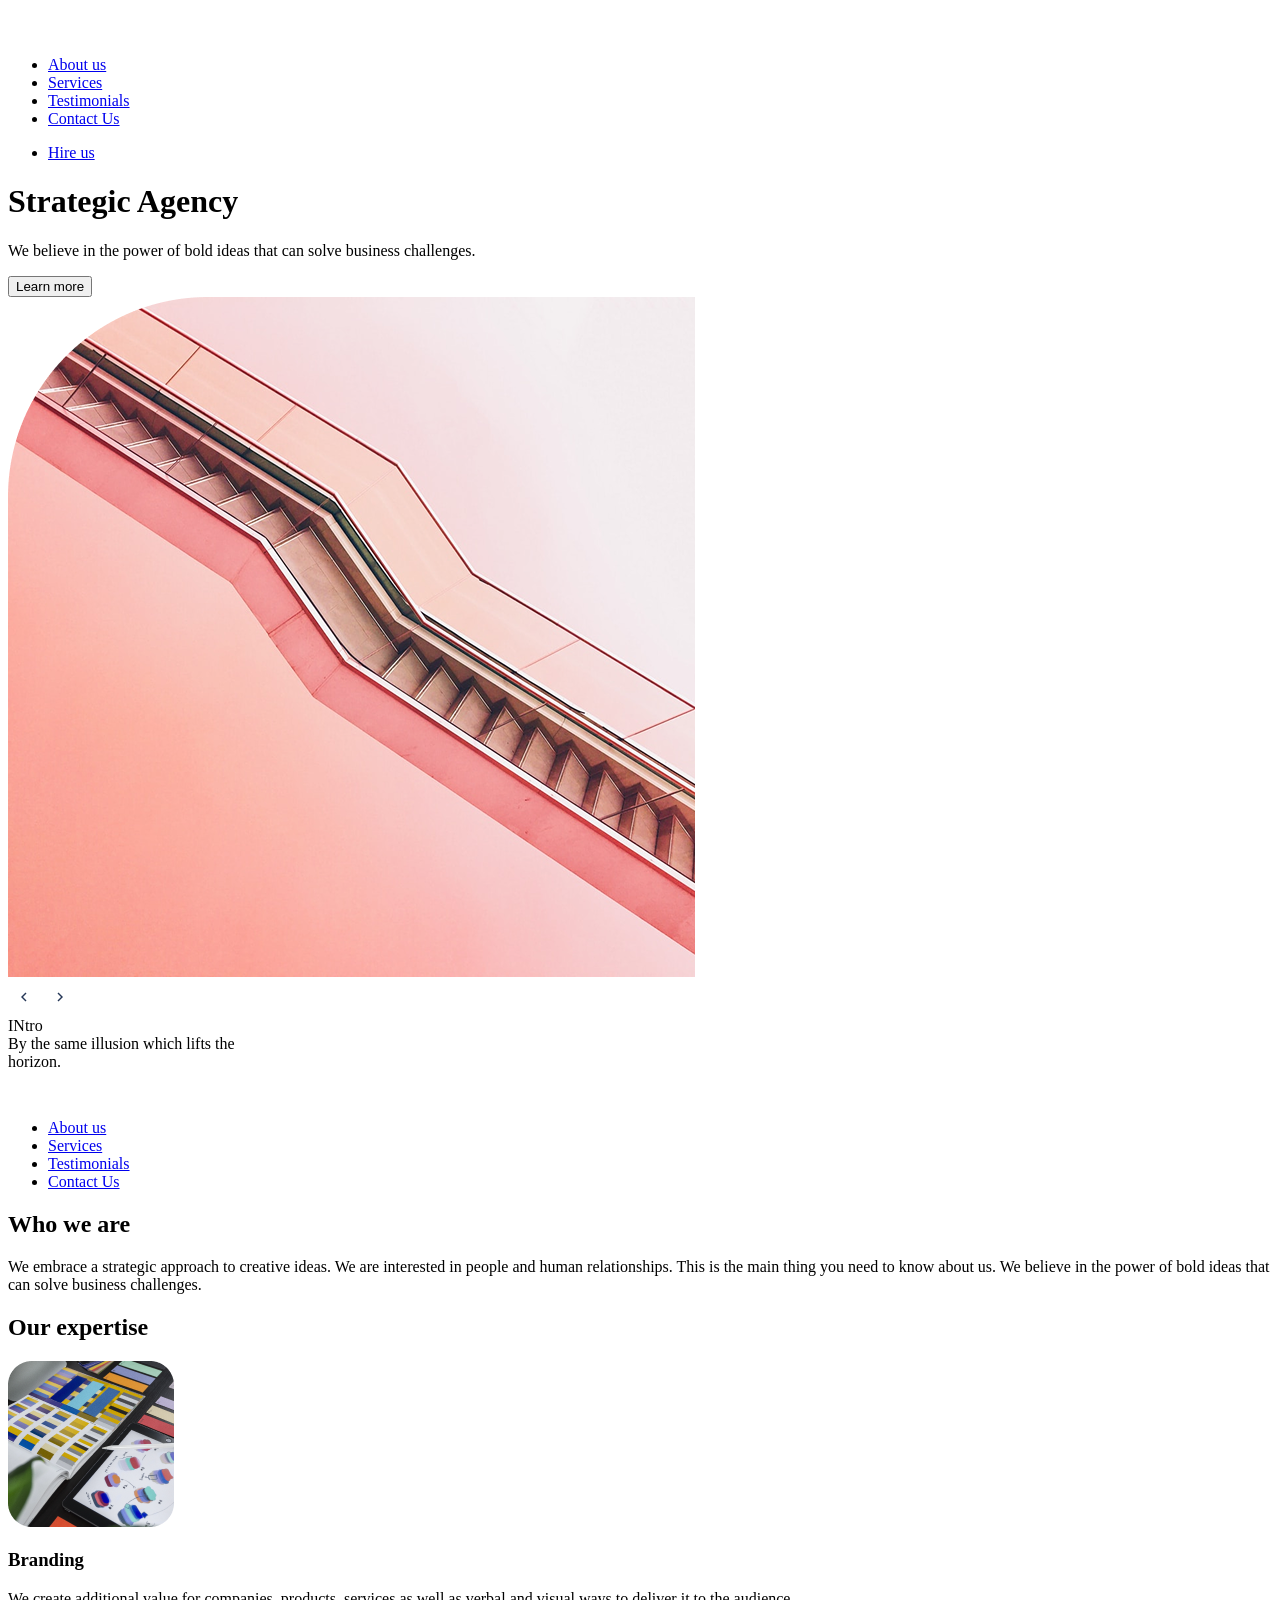
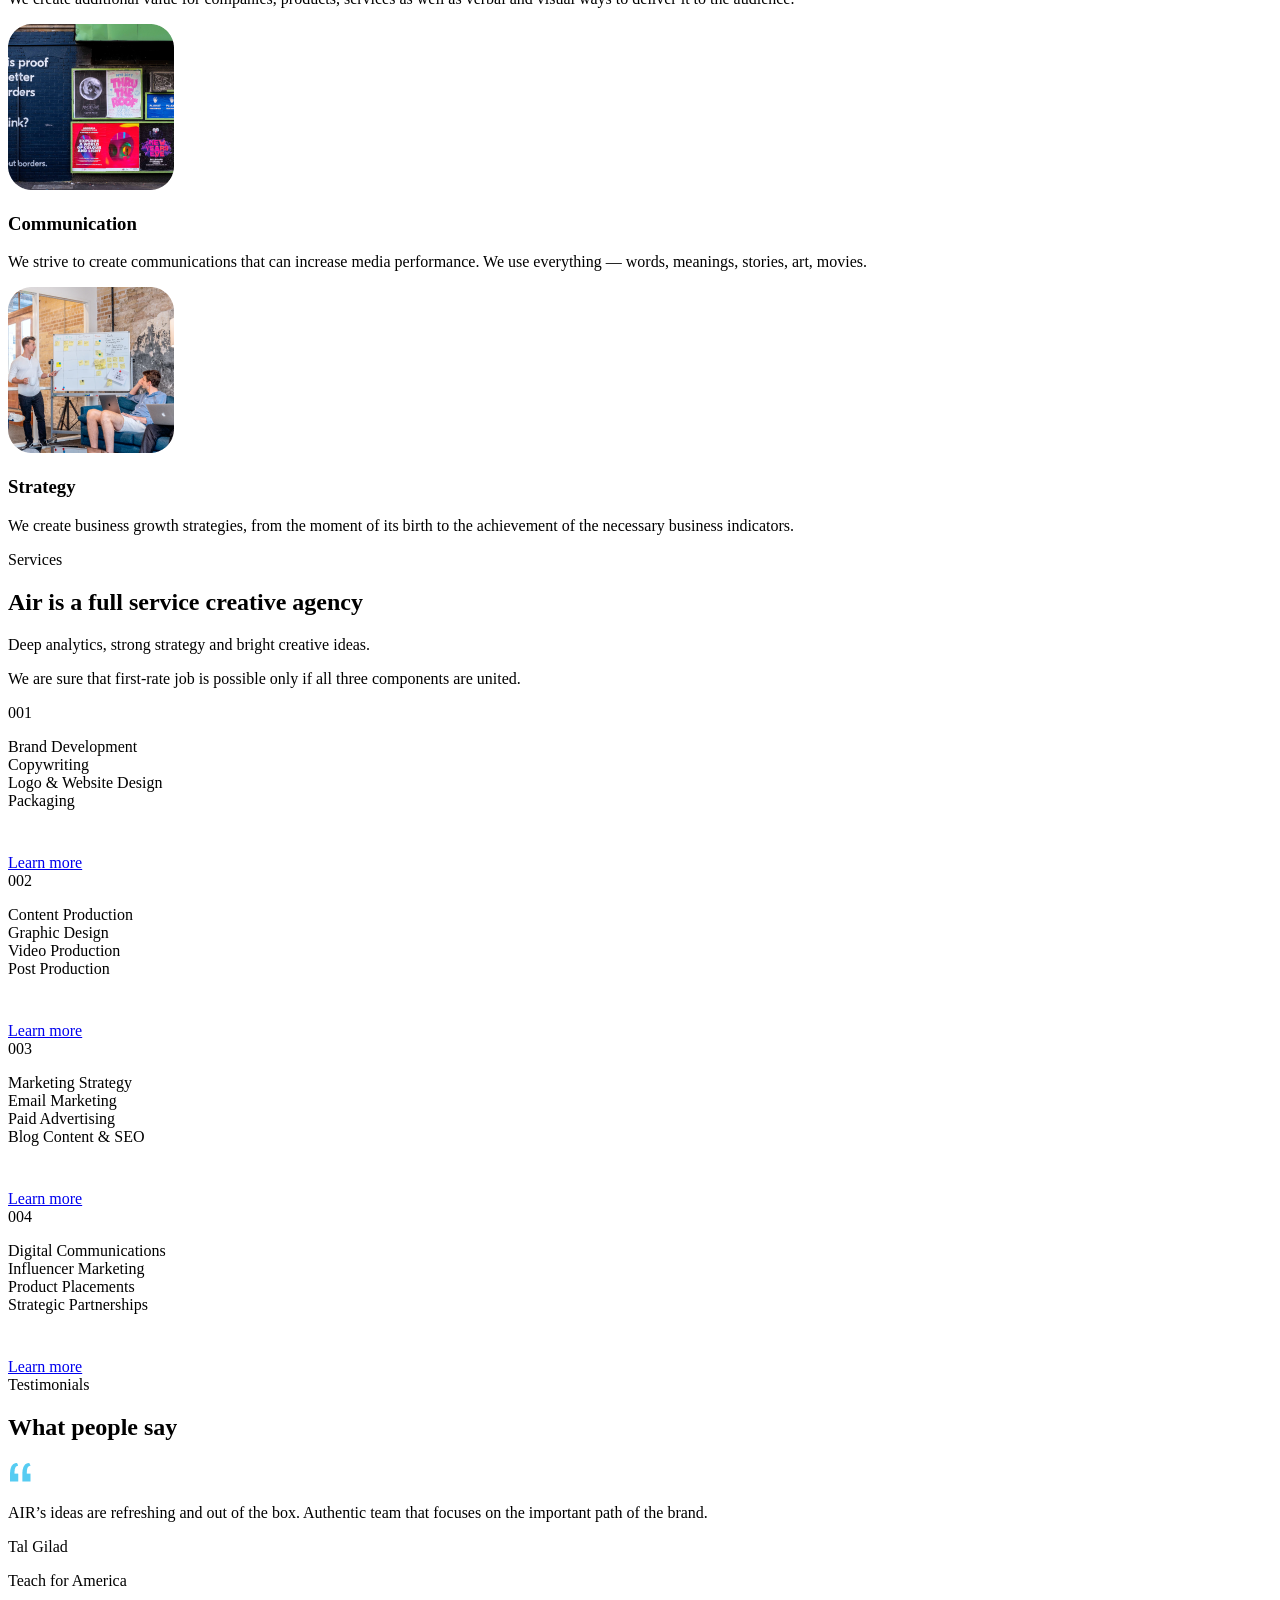
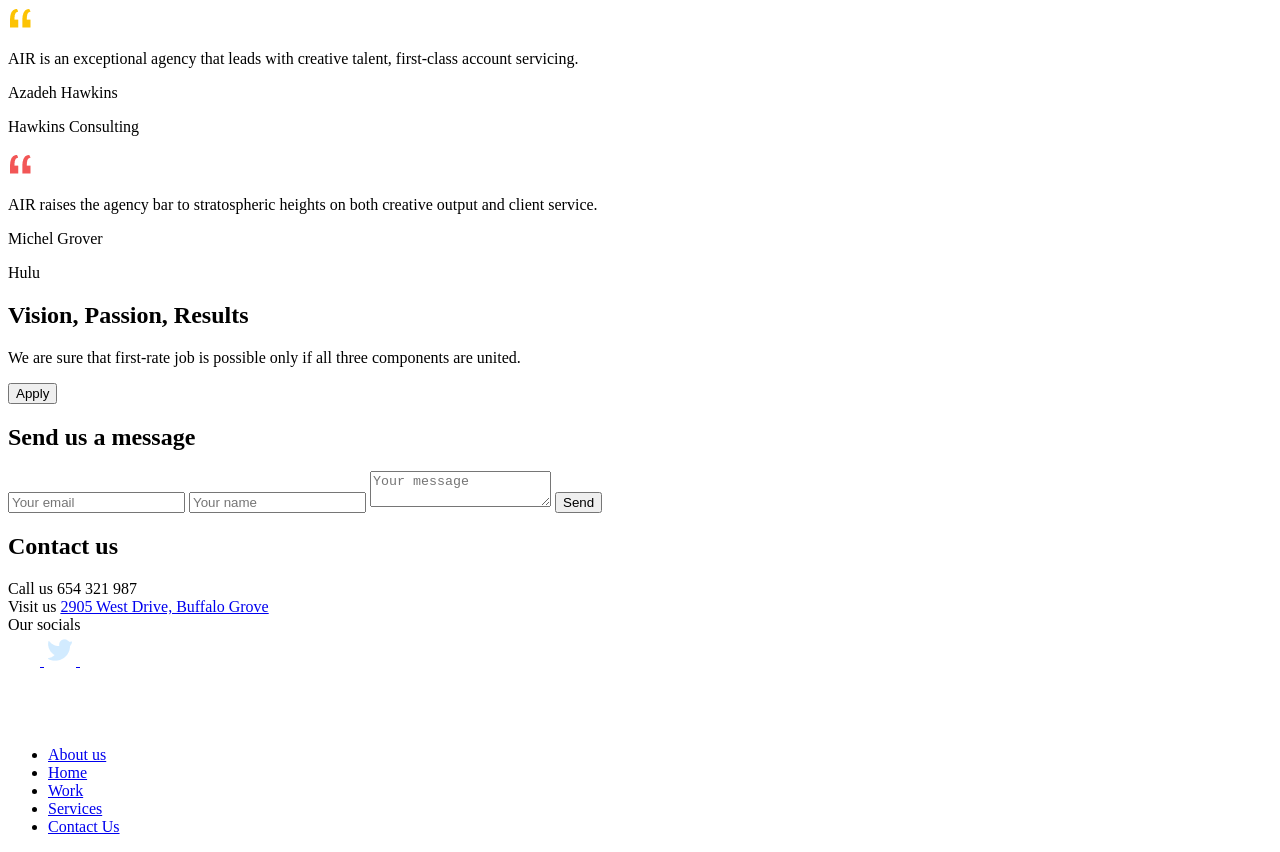
==== commit 7112e7ed: "add burger menu block" ====
--- a/src/index.html
+++ b/src/index.html
@@ -43,70 +43,80 @@
     >
       <div class="container">
         <div class="header__content">
-          <div class="menu">
-            <div class="header__top">
+          <div class="top-bar">
+            <div class="top-bar__left">
               <a
                 href="#"
-                class="header__logo"
+                class="top-bar__logo-link"
               >
                 <img
-                  src="images/logo-2/logo-2x.png"
+                  class="top-bar__logo"
+                  src="images/logo-2/logo.png"
                   alt="Logo company"
-                  class="header__logo-img"
                 />
               </a>
-              <div class="header__burger-menu"></div>
-            </div>
-
-            <nav class="nav nav-burger">
-              <ul class="nav__list">
-                <li class="nav__list-item">
-                  <a
-                    href="#who-we-are"
-                    class="nav__link"
-                  >
-                    About us
-                  </a>
-                </li>
-                <li class="nav__list-item">
-                  <a
-                    href="#services"
-                    class="nav__link"
-                  >
-                    Services
-                  </a>
-                </li>
-                <li class="nav__list-item">
-                  <a
-                    href="#our-expertise"
-                    class="nav__link"
-                  >
-                    Work
-                  </a>
-                </li>
-                <li class="nav__list-item">
-                  <a
-                    href="#footer"
-                    class="nav__link"
-                  >
-                    Contact Us
-                  </a>
-                </li>
-              </ul>
-            </nav>
-
-            <nav class="nav">
-              <ul class="nav__list">
-                <li class="nav__list-item">
-                  <a
-                    href="#footer"
-                    class="nav__link"
-                  >
-                    Hire us
-                  </a>
-                </li>
-              </ul>
-            </nav>
+
+              <div class="top-bar__icons">
+                <a
+                  href="#menu"
+                  class="icon icon--menu"
+                ></a>
+              </div>
+            </div>
+
+            <div class="menu__center">
+              <nav class="nav menu__nav">
+                <ul class="nav__list nav__list-center">
+                  <li class="nav__item">
+                    <a
+                      class="nav__link"
+                      href="#who-we-are"
+                    >
+                      About us
+                    </a>
+                  </li>
+                  <li class="nav__item">
+                    <a
+                      class="nav__link"
+                      href="#services"
+                    >
+                      Services
+                    </a>
+                  </li>
+                  <li class="nav__item">
+                    <a
+                      class="nav__link"
+                      href="#what-people-say"
+                    >
+                      Testimonials
+                    </a>
+                  </li>
+                  <li class="nav__item">
+                    <a
+                      class="nav__link"
+                      href="#footer"
+                    >
+                      Contact Us
+                    </a>
+                  </li>
+                </ul>
+              </nav>
+            </div>
+
+            <div>
+              <nav class="nav">
+                <ul class="nav__list">
+                  <li class="nav__list-item">
+                    <a
+                      href="#footer"
+                      class="nav__link"
+                    >
+                      Hire us
+                    </a>
+                  </li>
+                </ul>
+              </nav>
+            </div>
           </div>
 
           <div class="header__bottom">
@@ -157,51 +167,67 @@
       </div>
     </header>
 
-    <aside class="page__menu menu-2">
-      <nav class="footer__nav">
-        <ul class="footer__nav-list">
-          <li class="footer__nav-item">
-            <a
-              href="#who-we-are"
-              class="nav__link"
-            >
-              About us
-            </a>
-          </li>
-          <li class="footer__nav-item">
-            <a
-              href="#home"
-              class="nav__link"
-            >
-              Home
-            </a>
-          </li>
-          <li class="footer__nav-item">
-            <a
-              href="#our-expertise"
-              class="nav__link"
-            >
-              Work
-            </a>
-          </li>
-          <li class="footer__nav-item">
-            <a
-              href="#services"
-              class="nav__link"
-            >
-              Services
-            </a>
-          </li>
-          <li class="footer__nav-item">
-            <a
-              href="#footer"
-              class="nav__link"
-            >
-              Contact Us
-            </a>
-          </li>
-        </ul>
-      </nav>
+    <aside
+      class="page__menu menu"
+      id="menu"
+    >
+      <div class="container">
+        <div class="top-bar menu__top">
+          <a
+            href="#"
+            class="top-bar__logo-link"
+          >
+            <img
+              class="top-bar__logo"
+              src="images/logo-2/logo.png"
+              alt="Logo company"
+            />
+          </a>
+
+          <a
+            href="#"
+            class="icon icon--close"
+          ></a>
+        </div>
+        <div class="menu__bottom">
+          <nav class="nav menu__nav">
+            <ul class="nav__list">
+              <li class="nav__item">
+                <a
+                  class="nav__link nav__link-mobile"
+                  href="#who-we-are"
+                >
+                  About us
+                </a>
+              </li>
+              <li class="nav__item">
+                <a
+                  class="nav__link nav__link-mobile"
+                  href="#services"
+                >
+                  Services
+                </a>
+              </li>
+              <li class="nav__item">
+                <a
+                  class="nav__link nav__link-mobile"
+                  href="#what-people-say"
+                >
+                  Testimonials
+                </a>
+              </li>
+              <li class="nav__item">
+                <a
+                  class="nav__link nav__link-mobile"
+                  href="#footer"
+                >
+                  Contact Us
+                </a>
+              </li>
+            </ul>
+          </nav>
+        </div>
+      </div>
     </aside>
 
     <main class="main">
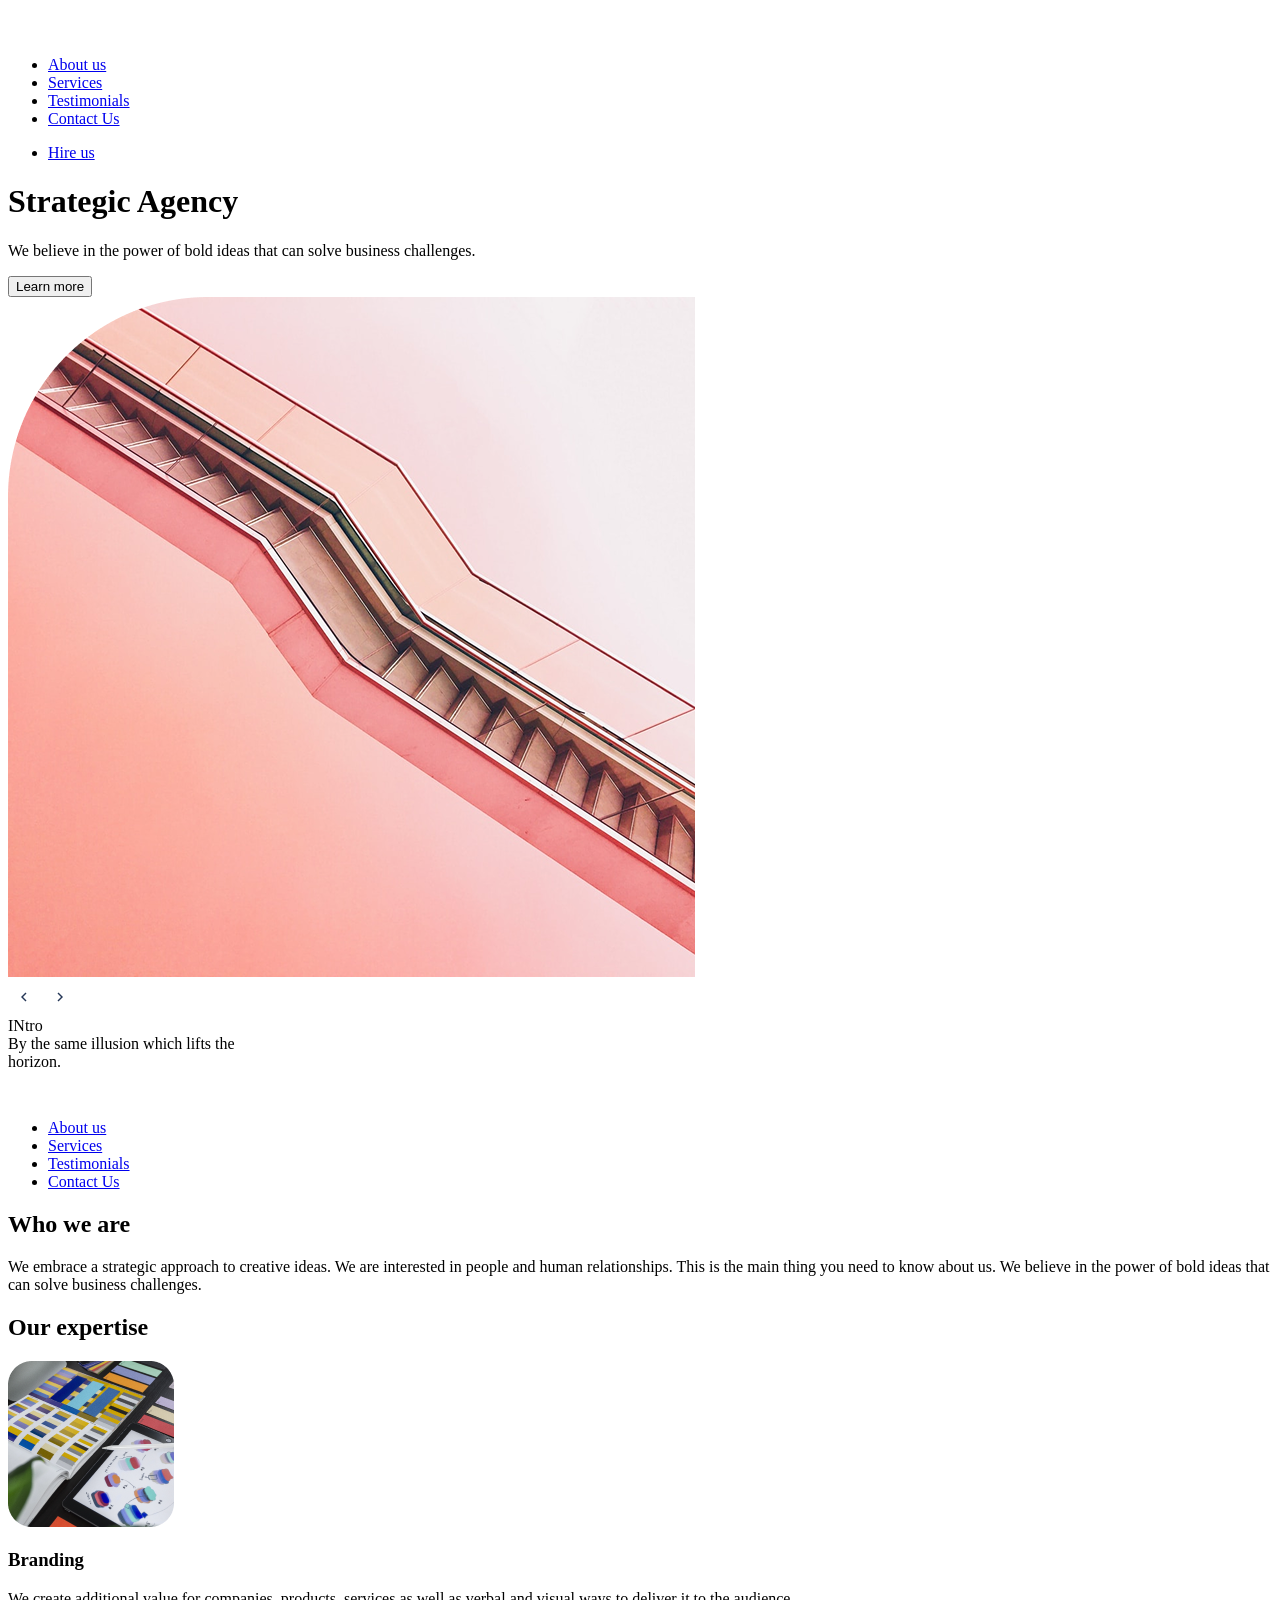
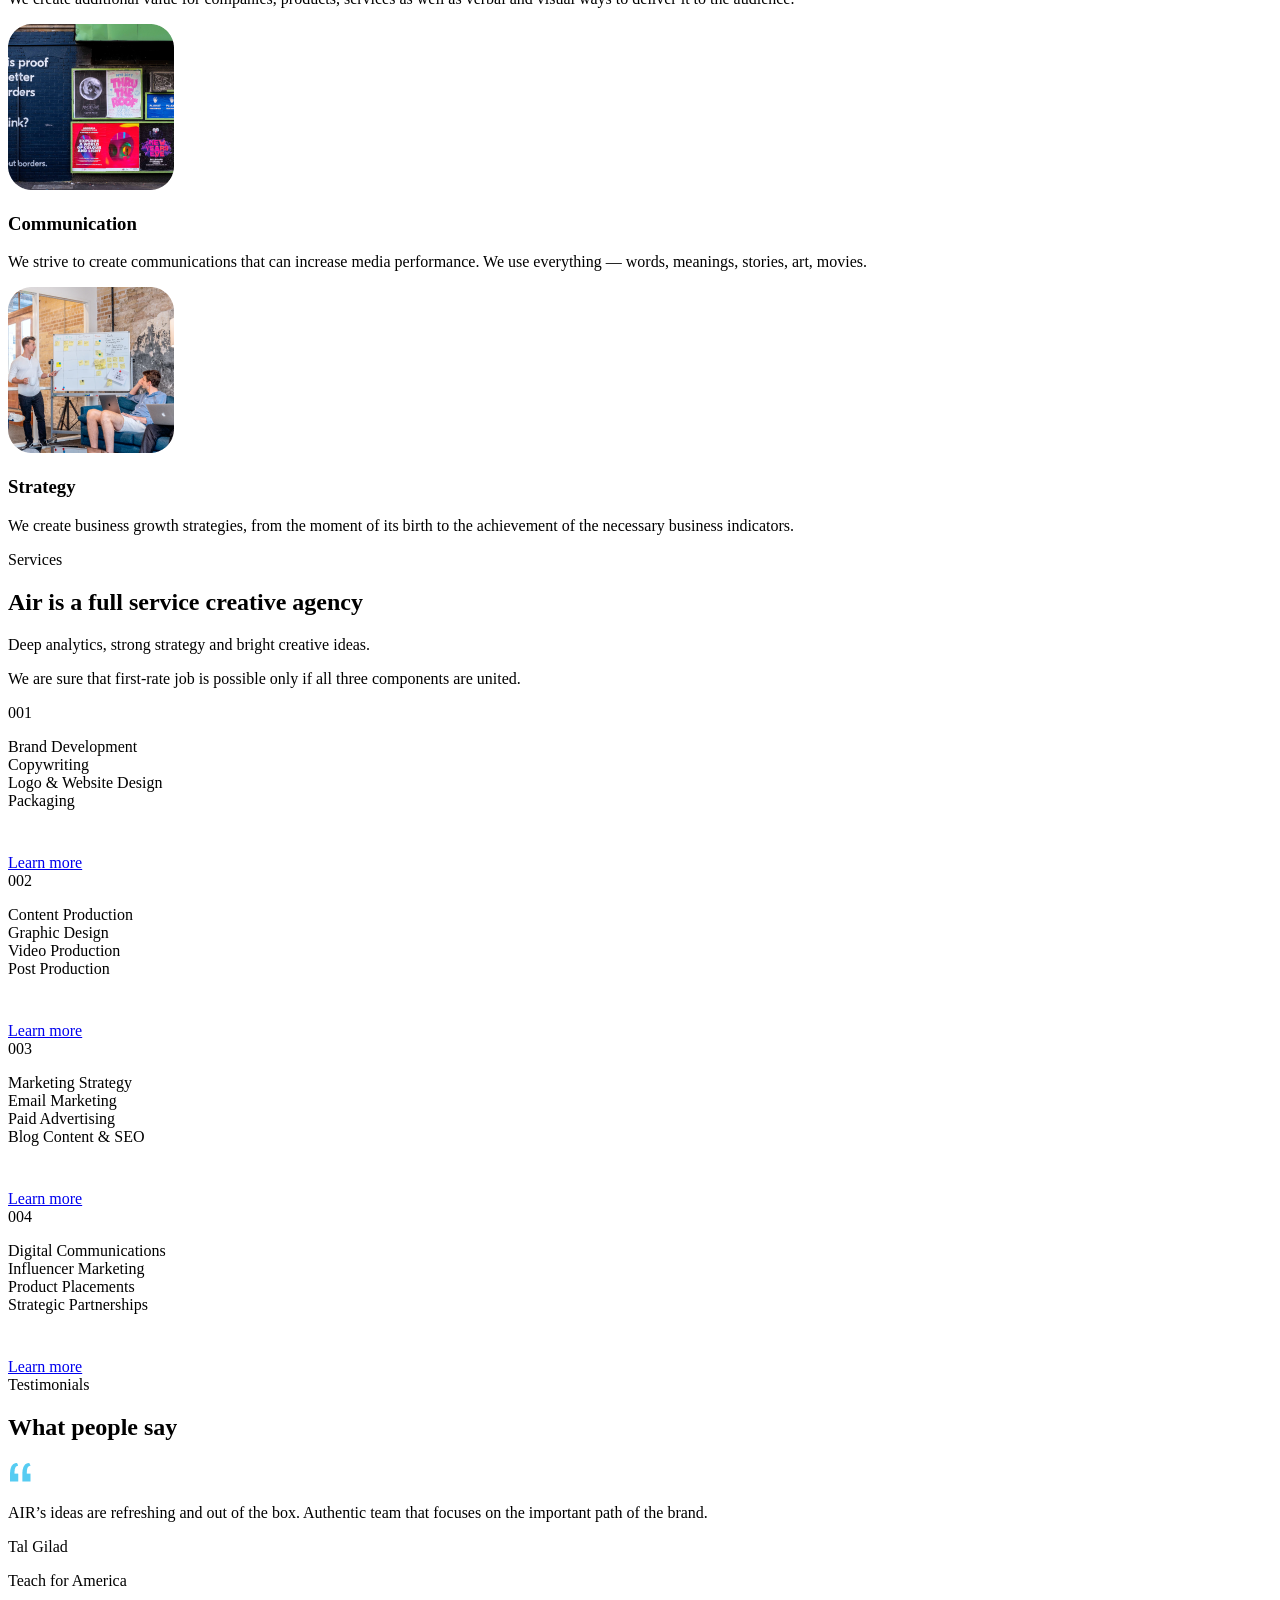
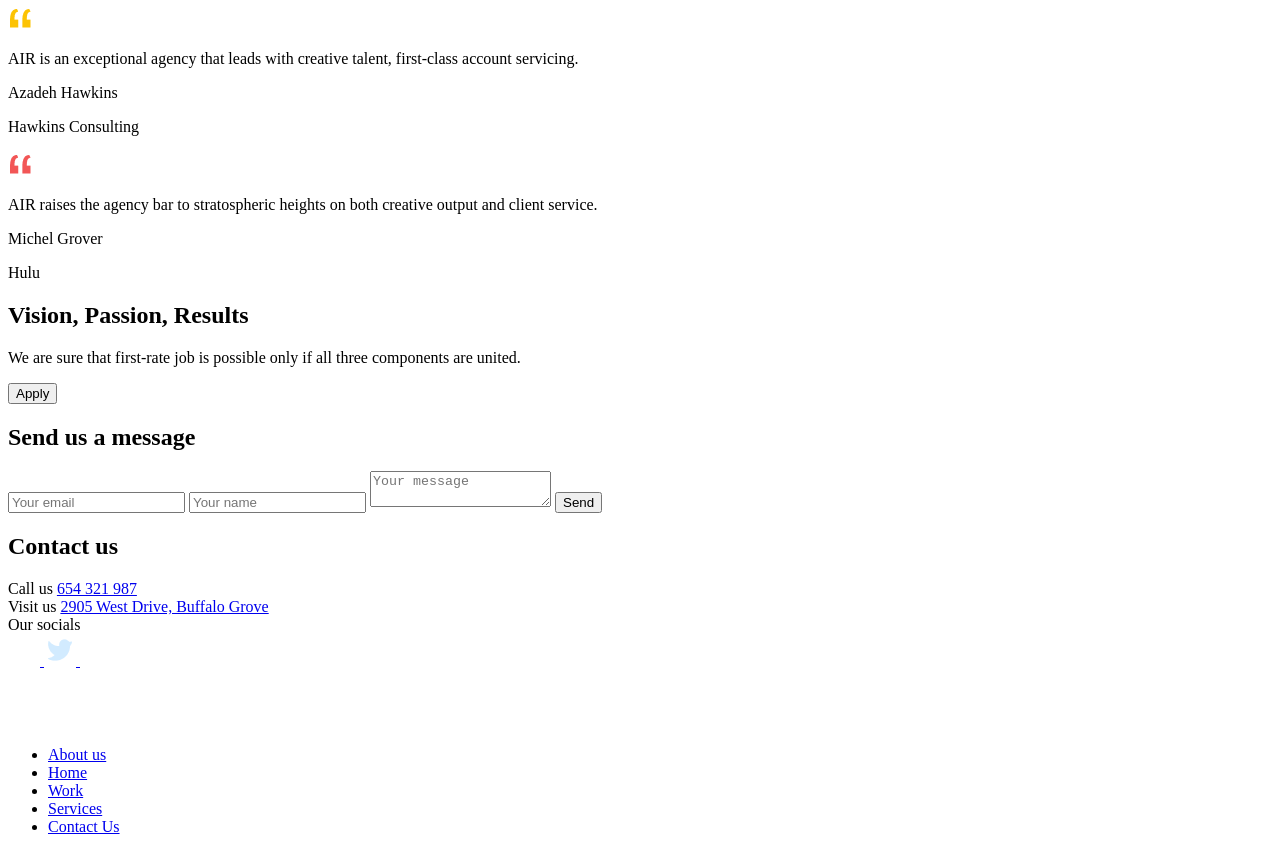
==== commit c9f46305: "add fix for horizontal scroll" ====
--- a/src/index.html
+++ b/src/index.html
@@ -29,7 +29,7 @@
     />
     <link
       rel="stylesheet"
-      href="./styles/main.scss"
+      href="styles/main.scss"
     />
     <link
       rel="icon"
@@ -51,7 +51,7 @@
               >
                 <img
                   class="top-bar__logo"
-                  src="images/logo-2/logo.png"
+                  src="./images/logo-2/logo.png"
                   alt="Logo company"
                 />
               </a>
@@ -132,7 +132,7 @@
             <div class="right-side">
               <div class="right-side__img-container">
                 <img
-                  src="images/slider-2/photo-2.png"
+                  src="./images/slider-2/photo-2.png"
                   alt="slider"
                   class="right-side__img"
                 />
@@ -179,7 +179,7 @@
           >
             <img
               class="top-bar__logo"
-              src="images/logo-2/logo.png"
+              src="./images/logo-2/logo.png"
               alt="Logo company"
             />
           </a>
@@ -258,7 +258,7 @@
             <div class="our-expertise__items">
               <div class="our-expertise__item">
                 <img
-                  src="images/our-expertise/image-1.png"
+                  src="./images/our-expertise/image-1.png"
                   alt="Image Branding"
                   class="our-expertise__item-img"
                 />
@@ -272,7 +272,7 @@
 
               <div class="our-expertise__item">
                 <img
-                  src="images/our-expertise/image-2.png"
+                  src="./images/our-expertise/image-2.png"
                   alt="Image Communication"
                   class="our-expertise__item-img"
                 />
@@ -286,7 +286,7 @@
 
               <div class="our-expertise__item">
                 <img
-                  src="images/our-expertise/image-3.png"
+                  src="./images/our-expertise/image-3.png"
                   alt="Image Strategy"
                   class="our-expertise__item-img"
                 />
@@ -340,7 +340,7 @@
                     class="services__card-link-arrow services__card-link-arrow-blue"
                   >
                     <img
-                      src="images/arrow-forward.png"
+                      src="./images/arrow-forward.png"
                       alt="arrow"
                       class="services__card-link-img"
                     />
@@ -367,7 +367,7 @@
                     class="services__card-link-arrow services__card-link-arrow-yellow"
                   >
                     <img
-                      src="images/arrow-forward.png"
+                      src="./images/arrow-forward.png"
                       alt="arrow"
                       class="services__card-link-img"
                     />
@@ -394,7 +394,7 @@
                     class="services__card-link-arrow services__card-link-arrow-green"
                   >
                     <img
-                      src="images/arrow-forward.png"
+                      src="./images/arrow-forward.png"
                       alt="arrow"
                       class="services__card-link-img"
                     />
@@ -421,7 +421,7 @@
                     class="services__card-link-arrow services__card-link-arrow-red"
                   >
                     <img
-                      src="images/arrow-forward.png"
+                      src="./images/arrow-forward.png"
                       alt="arrow"
                       class="services__card-link-img"
                     />
@@ -452,7 +452,7 @@
                 ></div>
               </div>
               <img
-                src="images/people/quote-blue.png"
+                src="./images/people/quote-blue.png"
                 alt="Quote image"
                 class="what-people-say__card-quote"
               />
@@ -473,7 +473,7 @@
                 ></div>
               </div>
               <img
-                src="images/people/qoute-yellow.png"
+                src="./images/people/qoute-yellow.png"
                 alt="Quote image"
                 class="what-people-say__card-quote"
               />
@@ -494,7 +494,7 @@
                 ></div>
               </div>
               <img
-                src="images/people/quote-red.png"
+                src="./images/people/quote-red.png"
                 alt="Quote image"
                 class="what-people-say__card-quote"
               />
@@ -573,7 +573,12 @@
 
               <div class="contact-us__contact">
                 <span class="contact-us__contact-header">Call us</span>
-                <span class="contact-us__contact-number">654 321 987</span>
+                <a
+                  href="tel: 654 321 987"
+                  class="contact-us__contact-number"
+                >
+                  654 321 987
+                </a>
               </div>
 
               <div class="contact-us__contact">
@@ -595,7 +600,7 @@
                     class="contact-us__contact-socials-link"
                   >
                     <img
-                      src="images/social-media/facebook.png"
+                      src="./images/social-media/facebook.png"
                       alt="icon facebook"
                       class="contact-us__contact-socials-img"
                     />
@@ -605,7 +610,7 @@
                     class="contact-us__contact-socials-link"
                   >
                     <img
-                      src="images/social-media/twitter.png"
+                      src="./images/social-media/twitter.png"
                       alt="icon twitter"
                       class="contact-us__contact-socials-img"
                     />
@@ -615,7 +620,7 @@
                     class="contact-us__contact-socials-link"
                   >
                     <img
-                      src="images/social-media/instagram.png"
+                      src="./images/social-media/instagram.png"
                       alt="icon instagram"
                       class="contact-us__contact-socials-img"
                     />
@@ -631,7 +636,7 @@
                   class="footer__bottom-logo-link"
                 >
                   <img
-                    src="images/logo-2/logo-2x.png"
+                    src="./images/logo-2/logo-2x.png"
                     alt="logo"
                     class="footer__bottom-logo-img"
                   />
